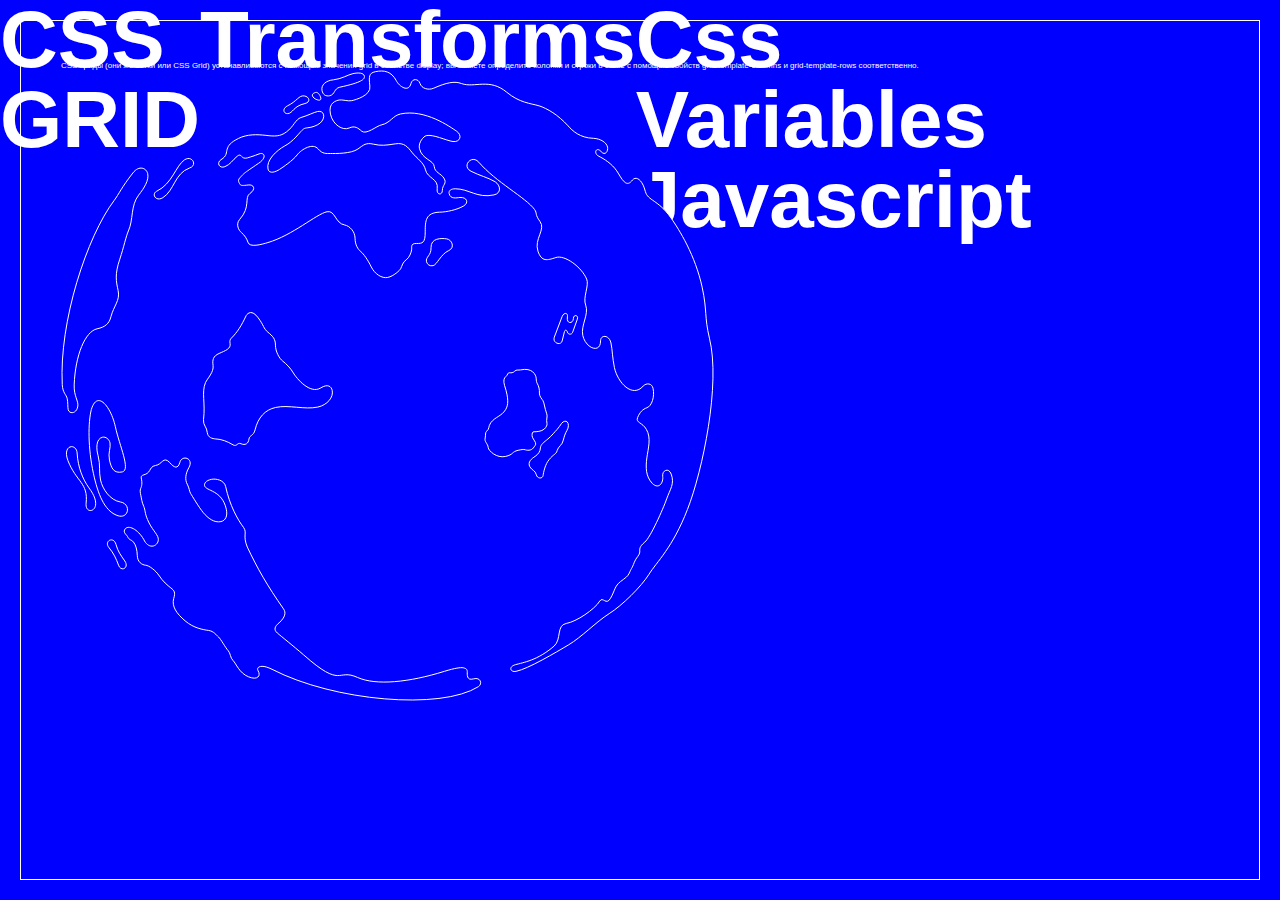
==== 3_5/index.html @ 501bebfd "Add sketch for 3.5 exersize" ====
<!DOCTYPE html>
<html lang="en">
<head>
    <meta charset="UTF-8">
    <meta name="viewport" content="width=device-width, initial-scale=1.0">
    <meta http-equiv="X-UA-Compatible" content="ie=edge">
    <title>learning grid</title>
    <link rel="stylesheet" href="style.css">
</head>
<body>
    <div class="container">
        <div class="one">Css Grid</div>
        <div class="two">Transforms</div>
        <div class="three">
            <div>Css Variables</div>
            <div>Javascript</div>
        </div>
    </div>
    <div class="border">
            <div class="description">
                    CSS Гриды (они же сетки или CSS Grid) устанавливаются с помощью значения grid в свойстве display; вы можете определить колонки и строки в сетке с помощью свойств grid-template-columns и grid-template-rows соответственно.
            </div>
            <svg width="653" height="631" viewBox="0 0 653 631" fill="none" xmlns="http://www.w3.org/2000/svg">
                        <path d="M30.3579 339.442C27.0012 352.345 26.9277 378.172 32.3852 403.287C36.9321 424.215 43.1853 439.904 55.2104 445.088C67.7891 450.637 70.79 433.916 59.4723 431.988C49.1617 430.328 41.5551 419.317 39.5345 410.015C37.6141 401.179 39.6709 395.376 37.0952 385.707C35.1267 378.829 34.8138 368.67 41.6033 367.196C44.7713 366.509 48.1935 369.175 49.0026 372.896C50.0122 377.548 46.8495 382.616 48.4663 390.059C50.1848 397.965 52.7016 403.778 61.2978 401.912C69.8926 400.047 58.5242 375.895 54.3438 356.657C50.162 337.42 36.476 319.166 30.3579 339.442ZM511.634 262.304C510.781 264.925 506.959 264.779 506.353 261.989C505.848 259.663 503.935 259.591 503.435 261.648L501.18 270.903C499.927 276.045 491.226 273.062 493.281 267.259L501.107 246.568C502.561 242.356 507.288 242.305 506.388 246.883C505.188 254.449 512.178 253.905 512.424 248.496C512.42 244.115 517.802 244.895 516.348 249.107L511.634 262.304ZM261.028 20.571C261.938 24.7573 264.706 26.5906 268.778 25.7074C274.209 24.5302 272.894 18.4838 278.778 17.2064C300.5 12.4949 304.068 9.28528 303.361 6.03026C302.653 2.7739 297.371 2.45989 291.942 3.63709C286.964 4.71809 280.33 9.07817 272.434 9.81709C264.991 10.4571 259.815 14.9896 261.028 20.571ZM251.981 26.9166C254.046 29.8777 260.638 31.8566 259.829 28.1366C259.021 24.4153 256.603 22.0181 254.794 22.4096C253.435 22.7049 249.917 23.9556 251.981 26.9166ZM226.701 43.602C231.882 43.4523 232.175 36.0831 243.942 33.5309C249.824 32.2548 248.611 26.6735 243.23 25.8931C237.849 25.1128 235.892 31.3809 226.442 35.8666C220.511 39.1003 222.981 43.9227 226.701 43.602ZM370.023 177.606C370.384 185.806 364.399 186.617 365.511 191.734C366.118 194.524 368.885 196.358 372.054 195.671C376.128 194.788 379.536 184.308 387.73 180.583C394.216 177.715 391.039 169.638 385.656 168.858C380.273 168.077 369.812 167.91 370.023 177.606ZM641.143 217.163C646.297 240.882 643.234 246.417 648.436 268.177C659.8 313.927 641.682 400.648 626.434 439.508C611.535 477.804 595.657 491.964 587.925 504.355C580.192 516.745 561.049 535.51 548.132 543.669C535.216 551.828 520.546 567.186 507.527 574.88C494.511 582.574 467.669 598.625 454.999 601.373C449.568 602.552 446.896 596.799 454.49 594.664C462.082 592.53 476.764 590.319 493.095 576.063C500.683 569.546 495.185 555.155 505.243 553.459C515.3 551.764 533.494 539.539 538.765 531.09C541.928 526.02 545.056 536.056 549.525 528.269C553.993 520.481 553.536 516.198 559.617 511.47C564.09 508.064 566.353 507.069 568.365 503.048C570.223 498.098 570.818 499.153 573.319 492.22C574.917 487.788 578.953 484.871 578.799 481.982C578.645 479.095 578.14 476.77 583.768 472.14C589.396 467.509 602.14 438.932 605.651 428.917C609.161 418.904 613.783 414.005 610.202 404.066C607.78 397.288 600.843 400.253 601.704 406.397C602.566 412.542 597.997 419.863 591.402 413.501C584.706 406.676 584.595 397.445 585.844 387.921C587.092 378.398 590.499 367.918 585.312 359.303C581.432 352.353 574.442 352.895 576.599 347.558C578.755 342.22 581.871 339.109 585.843 337.759C590.718 336.215 593.878 326.764 592.058 318.392C590.947 313.276 585.564 312.495 582.098 316.17C571.448 328.221 556.748 312.904 553.413 297.555C551.391 288.254 551.382 279.49 549.968 272.978C548.149 264.607 539.599 264.515 539.556 270.854C539.569 284.001 524.626 278.477 521.796 265.453C519.572 255.221 528.163 244.592 524.682 235.119C521.606 227.508 528.435 215.312 525.661 209.095C520.67 197.029 503.759 184.626 494.91 187.52C486.062 190.415 480.732 192.058 476.948 181.189C472.862 168.927 485.023 159.471 479.031 151.517C473.692 144.397 476.307 143.342 473.588 139.549C465.127 127.849 434.48 111.765 417.814 92.2336C410.708 83.9036 400.118 96.2382 410.024 101.249C419.93 106.26 425.514 106.825 434.171 111.766C439.707 115.436 440.625 123.243 432.932 124.912C416.188 128.545 407.934 118.729 394.204 118.786C389.93 118.739 387.517 120.723 388.123 123.514C389.436 129.559 395.672 127.721 398.941 127.498C405.931 126.955 408.149 132.805 402.67 135.941C395.936 139.838 385.528 142.096 378.436 142.173C364.807 142.696 364.161 150.628 364.223 161.816C364.284 173.004 361.57 173.592 355.383 173.474C349.198 173.355 351.012 177.344 350.613 179.867C350.215 182.389 348.51 187.629 345.192 189.808C341.875 191.989 340.874 196.102 339.92 198.257C338.967 200.412 332.636 206.169 326.753 207.445C320.87 208.721 313.673 203.952 310.245 196.902C306.819 189.854 302.688 183.931 299.82 181.632C296.95 179.332 294.129 175.074 294.073 168.268C294.016 161.463 288.529 155.835 283.598 154.957C274.293 153.566 274.178 139.955 266.033 141.722C255.171 144.077 231.807 165.218 206.869 172.576C200.634 174.416 188.288 178.008 186.851 172.048C186.182 169.272 183.425 165 180.555 162.7C177.686 160.401 174.461 154.282 178.63 149.481C190.084 136.768 182.883 127.617 189.064 123.354C195.245 119.092 192.776 114.269 187.245 114.983C181.713 115.696 179.802 115.623 179.046 114.327C178.291 113.03 176.326 110.534 178.637 108.085C183.259 103.185 180.746 104.704 197.683 93.2384C206.377 87.4566 203.254 81.8031 198.025 83.9116C192.796 86.0202 190.987 86.413 186.563 87.8601C179.423 89.8952 181.075 82.2333 176.251 86.2005C171.428 90.1691 169.521 94.4784 163.84 96.6858C158.159 98.8933 155.387 92.6759 159.96 89.7348C166.243 85.9373 165.031 82.5981 166.185 79.1306C167.388 75.5148 169.046 72.666 177.59 68.3768C186.135 64.0875 196.145 64.3521 204.896 65.3743C213.648 66.3978 219.382 66.6156 225.463 61.8868C232.449 56.9615 234.552 49.2007 239.882 47.5572C247.021 45.5221 252.5 42.3847 256.572 41.5014C263.361 40.0289 265.078 47.9353 259.099 53.1292C255.43 55.8725 251.005 57.3196 246.832 57.7378C242.658 58.156 242.406 59.1849 240.799 60.5078C239.19 61.8306 232.311 71.6024 223.766 75.8916C215.322 80.6459 205.071 90.1745 206.992 99.0109C208.205 104.591 215.141 101.626 218.459 99.4451C221.777 97.2644 231.728 90.7223 236.148 84.8937C240.568 79.0652 251.978 72.6941 257.114 78.8834C261.597 84.243 265.217 83.4573 269.491 83.5041C273.766 83.5508 289.961 83.933 296.946 79.009C302.675 74.8441 304.986 72.3948 312.481 74.1773C319.977 75.9598 325.056 75.3451 334.208 73.8459C343.36 72.348 346.734 76.9726 351.317 82.7972C355.9 88.6218 362.894 92.4607 364.51 99.9021C366.329 108.274 377.798 108.708 376.197 118.795C375.249 125.332 381.362 125.316 381.33 120.604C381.288 114.584 386.452 113.649 382.876 108.093C379.954 103.37 373.751 102.577 373.258 96.5429C372.728 90.0368 360.829 89.4997 358.403 78.3369C357.09 72.2905 362.888 66.2508 365.13 65.6763C371.973 63.9258 385.152 70.5855 391.992 71.5369C398.832 72.487 401.91 65.417 395.402 61.057C389.594 57.1659 363.997 38.65 339.559 43.9521C331.412 45.7185 329.66 52.9167 320.157 54.9785C315.632 55.9606 305.281 65.0242 300.65 61.1585C297.126 58.0264 293.704 55.3607 288.125 58.0318C281.639 60.8993 271.776 54.7607 269.452 44.063C266.926 32.4352 275.523 30.5699 278.24 29.9806C280.954 29.3927 287.092 31.4691 290.713 30.6834C294.333 29.8977 310.422 25.4335 308.853 16.0332C307.736 6.53535 307.934 3.0839 314.269 1.70893C323.32 -0.255304 330.364 1.62609 335.1 10.3382C338.425 16.9218 347.735 22.6942 349.99 13.4396C351.243 8.29782 357.428 8.41674 358.991 13.4342C360.556 18.4517 367.148 20.4307 372.375 18.3234C385.344 12.5884 393.49 10.8206 400.735 13.632C413.565 18.1537 428.379 7.77936 445.63 22.1437C458.494 32.8548 469.456 33.3011 478.058 35.8172C486.209 38.4322 497.079 44.8393 507.048 55.827C511.428 60.7216 518.678 67.9144 532.509 68.3233C539.701 68.7108 545.544 72.511 546.555 77.1624C547.363 80.8824 544.314 86.4491 540.071 81.5438C535.413 76.1562 531.94 83.2943 537.785 86.2126C542.836 88.7354 550.868 93.682 555.677 100.797C558.64 105.183 560.312 109.044 563.282 111.809C566.254 114.574 568.867 113.519 571.428 110.043C574.795 105.903 581.134 108.911 584.315 121.37C586.891 131.039 596.946 129.343 609.992 147.942C618.251 159.791 634.169 185.071 641.143 217.163ZM495.842 359.723C493.881 361.608 490.969 365.65 486.95 368.956C482.929 372.264 479.614 374.444 479.414 377.895C479.218 381.348 477.459 384.163 474.143 386.344C470.826 388.525 466.353 391.931 468.822 396.752C471.088 400.643 474.358 400.42 475.267 404.606C476.177 408.792 481.458 409.107 482.108 405.558C482.406 402.571 484.309 393.879 488.127 389.642C492.547 383.813 495.113 384.717 496.115 380.604C497.116 376.489 501.54 375.042 502.339 369.998C503.09 366.913 504.193 363.266 505.951 360.45C507.706 357.634 507.918 353.462 506.155 351.898C504.948 350.699 502.47 350.978 500.611 353.329C498.752 355.679 497.8 357.836 495.842 359.723ZM424.182 367.963C423.181 372.076 426.753 373.249 427.21 377.533C427.464 380.887 435.721 388.35 444.318 386.484C452.917 384.619 450.4 381.755 457.187 380.282C459.902 379.694 462.618 379.103 464.179 379.74C465.738 380.377 470.113 380.887 472.324 377.973C473.379 376.282 475.439 374.862 474.481 372.634C473.522 370.408 471.005 367.545 471.055 365.587C471.104 363.63 471.151 361.669 473.062 361.743C474.973 361.815 480.607 361.567 483.37 359.02C485.329 357.133 486.283 354.979 485.979 353.584C484.968 348.934 486.827 346.582 485.768 343.89C483.549 338.04 483.444 333.192 481.933 330.598C481.177 329.301 478.107 326.071 478.403 323.085C478.703 320.099 477.794 315.912 476.383 313.784C475.627 312.487 475.324 311.091 475.17 308.204C474.916 304.85 471.387 297.336 459.621 299.888C457.358 300.38 455.245 299.376 453.738 301.164C452.231 302.952 449.867 302.978 448.862 302.709C446.396 302.269 447.003 305.061 444.943 306.481C442.882 307.902 442.13 310.988 443.593 315.539C447.882 328.733 447.386 335.171 444.574 339.677C440.356 346.437 434.271 346.781 429.851 352.611C426.937 356.652 428.801 358.684 425.585 361.329C423.975 362.652 424.933 364.879 424.182 367.963ZM271.192 320.311C272.708 327.287 266.329 335.001 256.825 337.063C243.702 339.911 227.854 334.583 214.73 337.428C203.869 339.785 197.037 347.598 194.032 359.938C192.529 366.108 188.505 365.033 187.957 369.048C187.509 373.53 184.192 375.709 179.965 373.703C176.291 372.065 175.945 377.011 172.17 374.907C166.181 371.336 160.496 369.16 154.762 368.944C151.392 368.699 146.915 367.724 146.255 362.51C146.05 357.197 141.822 355.192 142.522 349.684C144.516 332.692 140.381 322.389 144.445 312.741C146.352 308.431 153.033 302.112 152.071 295.503C151.312 289.824 151.962 286.274 157.993 283.505C164.026 280.735 170.26 278.895 169.047 273.315C168.542 270.989 169.143 269.397 170.299 268.173C176.178 262.516 180.396 255.756 185.263 245.447C186.669 243.194 191.04 239.323 197.135 247.741C203.127 255.694 202.275 258.315 206.906 262.18C211.537 266.046 214.508 268.811 214.463 275.151C214.419 281.491 218.299 288.442 221.722 291.108C225.144 293.775 229.324 297.738 232.346 302.927C235.369 308.115 248.915 324.658 259.771 317.918C266.86 313.458 270.383 316.59 271.192 320.311ZM76.2743 485.323C76.3318 492.13 81.2129 494.966 84.5829 495.208C87.9529 495.453 94.697 500.319 98.2729 505.874C101.849 511.429 106.48 515.296 109.903 517.961C113.326 520.628 114.635 522.292 112.681 528.56C110.576 536.324 115.463 543.542 124.17 550.906C132.877 558.27 142.185 559.661 147.566 560.441C152.947 561.221 155.215 565.112 157.53 567.045C159.845 568.977 164.684 578.155 167.1 580.552C169.517 582.951 169.17 587.895 172.14 590.66C175.111 593.424 178.138 602.994 187.497 606.809C196.855 610.624 200.018 605.554 197.096 600.829C194.829 596.938 200.308 593.801 210.976 599.279C272.869 631.146 379.578 640.426 417.525 616.609C421.645 613.767 419.633 606.852 412.493 608.888C405.353 610.925 406.303 604.221 406.266 601.718C406.238 599.839 405.63 598.463 402.16 597.756C399.695 597.317 394.092 598.029 383.433 601.315C347.937 612.424 314.999 615.674 296.634 607.483C275.601 597.923 281.71 619.487 242.394 584.672C232.477 576.111 220.448 566.545 216.37 563.045C212.293 559.546 213.949 556.265 217.97 552.958C224.301 547.2 225.202 542.624 222.482 538.83C206.718 516.438 196.037 497.815 186.309 477.036C181.419 465.435 186.546 462.862 182.518 457.404C176.525 449.452 168.765 435.552 164.622 416.482C163.207 409.971 154.808 408.384 150.281 409.367C144.85 410.544 143.093 413.361 143.598 415.686C144.81 421.267 161.054 419.691 165.299 439.224C166.815 446.201 164.456 450.609 159.929 451.59C153.141 453.064 146.849 448.097 142.368 442.738C137.887 437.378 131.085 425.705 129.674 423.576C128.263 421.446 128.563 418.46 126.195 414.104C123.826 409.747 124.424 403.774 127.838 397.675C133.36 388.199 120.631 384.142 118.73 392.834C116.775 399.101 113.203 397.928 108.721 392.571C102.227 385.601 101.238 394.706 94.4095 395.496C90.8148 395.998 89.666 398.728 88.7299 400.452C87.3645 403.037 85.1352 404.187 82.8351 404.832C81.1688 405.301 79.8435 406.06 80.2474 407.921C81.4603 413.503 80.6807 416.186 79.7272 418.34C78.775 420.495 79.2792 422.821 79.8863 425.61C80.4921 428.401 80.8478 432.219 82.6639 436.21C84.4773 440.199 83.6254 442.819 86.4993 449.5C90.5326 459.339 96.1693 463.473 97.1803 468.125C97.9881 471.846 95.4271 475.324 92.2591 476.011C89.091 476.698 85.8708 474.962 83.604 471.071C78.5637 460.962 68.5995 454.357 64.3281 458.693C61.3138 462.269 65.6413 464.739 66.4999 466.502C68.3133 470.491 69.9221 469.168 72.4389 472.032C74.9557 474.895 76.1686 480.477 76.2743 485.323ZM57.576 495.224C60.0982 502.469 68.542 497.715 63.7584 490.962C59.6288 485.04 57.009 481.711 54.9402 474.369C52.5678 465.63 42.4137 471.242 48.1039 477.799C52.5839 483.157 55.2558 488.908 57.576 495.224ZM16.1196 382.951C16.8885 397.396 21.8807 409.462 27.9748 417.88C45.2996 440.907 23.4279 447.114 25.1237 433.108C27.3155 412.665 15.3961 412.329 6.82396 390.325C1.02273 374.539 15.3546 372.891 16.1196 382.951ZM95.7173 121.207C90.1368 123.878 94.7719 132.125 101.86 127.666C113.169 120.83 113.604 103.203 128.586 98.0047C136.981 95.2093 130.935 84.8323 123.497 89.8551C114.802 95.6369 111.201 113.951 95.7173 121.207ZM1.26344 314.585C1.72481 323.252 5.29676 324.425 6.20612 328.612C7.11549 332.797 6.5672 336.812 7.173 339.602C8.18266 344.253 15.7264 344.078 16.8257 336.048C17.6254 331.005 12.7924 326.209 13.1828 314.922C14.258 284.981 24.2932 261.376 36.0588 258.824C44.2043 257.056 48.2243 253.749 49.9775 246.551C52.8326 235.704 59.2651 230.413 57.1428 220.645C55.1208 211.344 53.6056 204.367 58.8197 189.113C62.8303 177.042 65.1332 165.828 67.3905 160.955C72.5097 149.617 69.4781 135.665 77.6142 125.133C83.1895 118.079 88.1107 110.194 86.6959 103.682C85.4829 98.1009 78.1371 94.8245 71.8585 103.005C60.3563 117.675 57.9492 124.042 53.1776 130.433C25.9568 166.534 -2.01964 251.499 1.26344 314.585Z" fill="#0038FF" stroke="white" stroke-miterlimit="10"/>
            </svg>
    </div>

</body>
</html>
---- 3_5/style.css ----
/* CSS ПЕРЕМЕННЫЕ 
https://developer.mozilla.org/ru/docs/Web/CSS/Using_CSS_custom_properties

CALC
https://developer.mozilla.org/en-US/docs/Web/CSS/calc

*/
@font-face {
    font-family: 'Inter';
    src: url(Inter.var.woff2);
}

* {
    box-sizing: border-box;
}

html {
    --bg-color: blue;
    --text-color: white;
    background: var(--bg-color);
    color: var(--text-color);
    height: 100%;
    font-family: Inter, 'Arial';
}

body {
    margin: 0;
    height: 100%;
}

.container {
    display: grid;
    grid-template-columns: repeat(8, 1fr);
    grid-auto-rows: 40px;
    height: 100%;
}

.border {
    position: absolute;
    padding: 40px;
    top: 20px;
    left: 20px;
    width: calc(100% - 40px);
    height: calc(100% - 40px);
    border: 1px solid var(--text-color);
}

.one, .two, .three {
    font-size: 80px;
    font-weight: bold;
    line-height: 100%;
}

.one {
    text-transform: uppercase;
}

.description {
    font-size: 8px;
}


svg path{
    fill: var(--bg-color);
    stroke: var(--text-color);
}
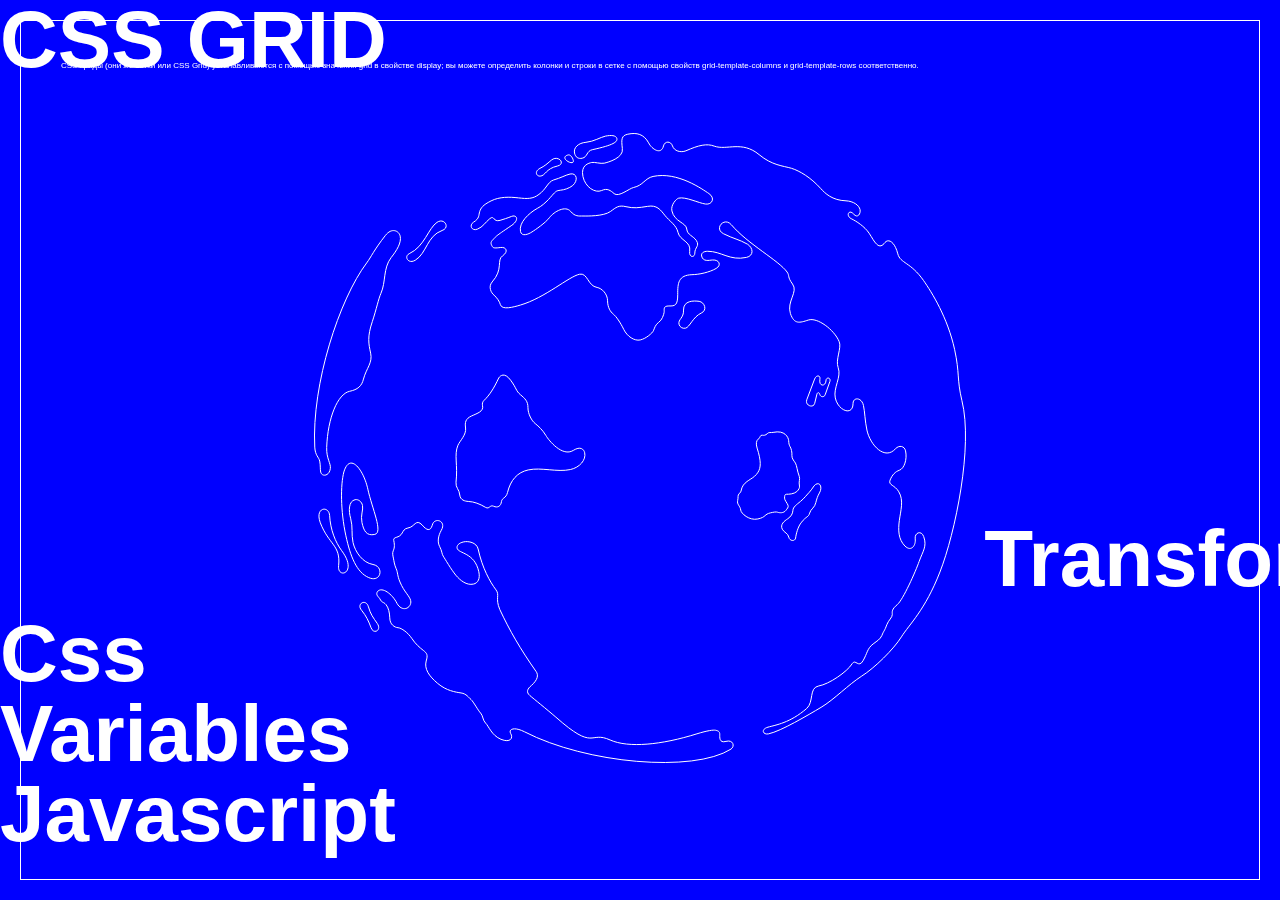
==== commit b7aaa868: "Grid animals" ====
--- a/3_5/index.html
+++ b/3_5/index.html
@@ -6,23 +6,41 @@
     <meta http-equiv="X-UA-Compatible" content="ie=edge">
     <title>learning grid</title>
     <link rel="stylesheet" href="style.css">
+    <script>
+        
+    </script>
 </head>
 <body>
     <div class="container">
         <div class="one">Css Grid</div>
+        <div class="color-select">
+            <div class="white"></div>
+            <div class="black"></div>
+        </div>
         <div class="two">Transforms</div>
         <div class="three">
             <div>Css Variables</div>
             <div>Javascript</div>
         </div>
+        <iframe
+  src="https://carbon.now.sh/embed/?bg=rgba(171%2C%20184%2C%20195%2C%201)&t=shades-of-purple&wt=none&l=auto&ds=true&dsyoff=20px&dsblur=68px&wc=true&wa=true&pv=56px&ph=56px&ln=false&fl=1&fm=Hack&fs=14px&lh=133%25&si=false&es=2x&wm=false"
+  style="transform:scale(0.7); width:1024px; height:473px; border:0; overflow:hidden;"
+  sandbox="allow-scripts allow-same-origin">
+</iframe>
+
+</iframe>
+
     </div>
     <div class="border">
             <div class="description">
                     CSS Гриды (они же сетки или CSS Grid) устанавливаются с помощью значения grid в свойстве display; вы можете определить колонки и строки в сетке с помощью свойств grid-template-columns и grid-template-rows соответственно.
             </div>
-            <svg width="653" height="631" viewBox="0 0 653 631" fill="none" xmlns="http://www.w3.org/2000/svg">
-                        <path d="M30.3579 339.442C27.0012 352.345 26.9277 378.172 32.3852 403.287C36.9321 424.215 43.1853 439.904 55.2104 445.088C67.7891 450.637 70.79 433.916 59.4723 431.988C49.1617 430.328 41.5551 419.317 39.5345 410.015C37.6141 401.179 39.6709 395.376 37.0952 385.707C35.1267 378.829 34.8138 368.67 41.6033 367.196C44.7713 366.509 48.1935 369.175 49.0026 372.896C50.0122 377.548 46.8495 382.616 48.4663 390.059C50.1848 397.965 52.7016 403.778 61.2978 401.912C69.8926 400.047 58.5242 375.895 54.3438 356.657C50.162 337.42 36.476 319.166 30.3579 339.442ZM511.634 262.304C510.781 264.925 506.959 264.779 506.353 261.989C505.848 259.663 503.935 259.591 503.435 261.648L501.18 270.903C499.927 276.045 491.226 273.062 493.281 267.259L501.107 246.568C502.561 242.356 507.288 242.305 506.388 246.883C505.188 254.449 512.178 253.905 512.424 248.496C512.42 244.115 517.802 244.895 516.348 249.107L511.634 262.304ZM261.028 20.571C261.938 24.7573 264.706 26.5906 268.778 25.7074C274.209 24.5302 272.894 18.4838 278.778 17.2064C300.5 12.4949 304.068 9.28528 303.361 6.03026C302.653 2.7739 297.371 2.45989 291.942 3.63709C286.964 4.71809 280.33 9.07817 272.434 9.81709C264.991 10.4571 259.815 14.9896 261.028 20.571ZM251.981 26.9166C254.046 29.8777 260.638 31.8566 259.829 28.1366C259.021 24.4153 256.603 22.0181 254.794 22.4096C253.435 22.7049 249.917 23.9556 251.981 26.9166ZM226.701 43.602C231.882 43.4523 232.175 36.0831 243.942 33.5309C249.824 32.2548 248.611 26.6735 243.23 25.8931C237.849 25.1128 235.892 31.3809 226.442 35.8666C220.511 39.1003 222.981 43.9227 226.701 43.602ZM370.023 177.606C370.384 185.806 364.399 186.617 365.511 191.734C366.118 194.524 368.885 196.358 372.054 195.671C376.128 194.788 379.536 184.308 387.73 180.583C394.216 177.715 391.039 169.638 385.656 168.858C380.273 168.077 369.812 167.91 370.023 177.606ZM641.143 217.163C646.297 240.882 643.234 246.417 648.436 268.177C659.8 313.927 641.682 400.648 626.434 439.508C611.535 477.804 595.657 491.964 587.925 504.355C580.192 516.745 561.049 535.51 548.132 543.669C535.216 551.828 520.546 567.186 507.527 574.88C494.511 582.574 467.669 598.625 454.999 601.373C449.568 602.552 446.896 596.799 454.49 594.664C462.082 592.53 476.764 590.319 493.095 576.063C500.683 569.546 495.185 555.155 505.243 553.459C515.3 551.764 533.494 539.539 538.765 531.09C541.928 526.02 545.056 536.056 549.525 528.269C553.993 520.481 553.536 516.198 559.617 511.47C564.09 508.064 566.353 507.069 568.365 503.048C570.223 498.098 570.818 499.153 573.319 492.22C574.917 487.788 578.953 484.871 578.799 481.982C578.645 479.095 578.14 476.77 583.768 472.14C589.396 467.509 602.14 438.932 605.651 428.917C609.161 418.904 613.783 414.005 610.202 404.066C607.78 397.288 600.843 400.253 601.704 406.397C602.566 412.542 597.997 419.863 591.402 413.501C584.706 406.676 584.595 397.445 585.844 387.921C587.092 378.398 590.499 367.918 585.312 359.303C581.432 352.353 574.442 352.895 576.599 347.558C578.755 342.22 581.871 339.109 585.843 337.759C590.718 336.215 593.878 326.764 592.058 318.392C590.947 313.276 585.564 312.495 582.098 316.17C571.448 328.221 556.748 312.904 553.413 297.555C551.391 288.254 551.382 279.49 549.968 272.978C548.149 264.607 539.599 264.515 539.556 270.854C539.569 284.001 524.626 278.477 521.796 265.453C519.572 255.221 528.163 244.592 524.682 235.119C521.606 227.508 528.435 215.312 525.661 209.095C520.67 197.029 503.759 184.626 494.91 187.52C486.062 190.415 480.732 192.058 476.948 181.189C472.862 168.927 485.023 159.471 479.031 151.517C473.692 144.397 476.307 143.342 473.588 139.549C465.127 127.849 434.48 111.765 417.814 92.2336C410.708 83.9036 400.118 96.2382 410.024 101.249C419.93 106.26 425.514 106.825 434.171 111.766C439.707 115.436 440.625 123.243 432.932 124.912C416.188 128.545 407.934 118.729 394.204 118.786C389.93 118.739 387.517 120.723 388.123 123.514C389.436 129.559 395.672 127.721 398.941 127.498C405.931 126.955 408.149 132.805 402.67 135.941C395.936 139.838 385.528 142.096 378.436 142.173C364.807 142.696 364.161 150.628 364.223 161.816C364.284 173.004 361.57 173.592 355.383 173.474C349.198 173.355 351.012 177.344 350.613 179.867C350.215 182.389 348.51 187.629 345.192 189.808C341.875 191.989 340.874 196.102 339.92 198.257C338.967 200.412 332.636 206.169 326.753 207.445C320.87 208.721 313.673 203.952 310.245 196.902C306.819 189.854 302.688 183.931 299.82 181.632C296.95 179.332 294.129 175.074 294.073 168.268C294.016 161.463 288.529 155.835 283.598 154.957C274.293 153.566 274.178 139.955 266.033 141.722C255.171 144.077 231.807 165.218 206.869 172.576C200.634 174.416 188.288 178.008 186.851 172.048C186.182 169.272 183.425 165 180.555 162.7C177.686 160.401 174.461 154.282 178.63 149.481C190.084 136.768 182.883 127.617 189.064 123.354C195.245 119.092 192.776 114.269 187.245 114.983C181.713 115.696 179.802 115.623 179.046 114.327C178.291 113.03 176.326 110.534 178.637 108.085C183.259 103.185 180.746 104.704 197.683 93.2384C206.377 87.4566 203.254 81.8031 198.025 83.9116C192.796 86.0202 190.987 86.413 186.563 87.8601C179.423 89.8952 181.075 82.2333 176.251 86.2005C171.428 90.1691 169.521 94.4784 163.84 96.6858C158.159 98.8933 155.387 92.6759 159.96 89.7348C166.243 85.9373 165.031 82.5981 166.185 79.1306C167.388 75.5148 169.046 72.666 177.59 68.3768C186.135 64.0875 196.145 64.3521 204.896 65.3743C213.648 66.3978 219.382 66.6156 225.463 61.8868C232.449 56.9615 234.552 49.2007 239.882 47.5572C247.021 45.5221 252.5 42.3847 256.572 41.5014C263.361 40.0289 265.078 47.9353 259.099 53.1292C255.43 55.8725 251.005 57.3196 246.832 57.7378C242.658 58.156 242.406 59.1849 240.799 60.5078C239.19 61.8306 232.311 71.6024 223.766 75.8916C215.322 80.6459 205.071 90.1745 206.992 99.0109C208.205 104.591 215.141 101.626 218.459 99.4451C221.777 97.2644 231.728 90.7223 236.148 84.8937C240.568 79.0652 251.978 72.6941 257.114 78.8834C261.597 84.243 265.217 83.4573 269.491 83.5041C273.766 83.5508 289.961 83.933 296.946 79.009C302.675 74.8441 304.986 72.3948 312.481 74.1773C319.977 75.9598 325.056 75.3451 334.208 73.8459C343.36 72.348 346.734 76.9726 351.317 82.7972C355.9 88.6218 362.894 92.4607 364.51 99.9021C366.329 108.274 377.798 108.708 376.197 118.795C375.249 125.332 381.362 125.316 381.33 120.604C381.288 114.584 386.452 113.649 382.876 108.093C379.954 103.37 373.751 102.577 373.258 96.5429C372.728 90.0368 360.829 89.4997 358.403 78.3369C357.09 72.2905 362.888 66.2508 365.13 65.6763C371.973 63.9258 385.152 70.5855 391.992 71.5369C398.832 72.487 401.91 65.417 395.402 61.057C389.594 57.1659 363.997 38.65 339.559 43.9521C331.412 45.7185 329.66 52.9167 320.157 54.9785C315.632 55.9606 305.281 65.0242 300.65 61.1585C297.126 58.0264 293.704 55.3607 288.125 58.0318C281.639 60.8993 271.776 54.7607 269.452 44.063C266.926 32.4352 275.523 30.5699 278.24 29.9806C280.954 29.3927 287.092 31.4691 290.713 30.6834C294.333 29.8977 310.422 25.4335 308.853 16.0332C307.736 6.53535 307.934 3.0839 314.269 1.70893C323.32 -0.255304 330.364 1.62609 335.1 10.3382C338.425 16.9218 347.735 22.6942 349.99 13.4396C351.243 8.29782 357.428 8.41674 358.991 13.4342C360.556 18.4517 367.148 20.4307 372.375 18.3234C385.344 12.5884 393.49 10.8206 400.735 13.632C413.565 18.1537 428.379 7.77936 445.63 22.1437C458.494 32.8548 469.456 33.3011 478.058 35.8172C486.209 38.4322 497.079 44.8393 507.048 55.827C511.428 60.7216 518.678 67.9144 532.509 68.3233C539.701 68.7108 545.544 72.511 546.555 77.1624C547.363 80.8824 544.314 86.4491 540.071 81.5438C535.413 76.1562 531.94 83.2943 537.785 86.2126C542.836 88.7354 550.868 93.682 555.677 100.797C558.64 105.183 560.312 109.044 563.282 111.809C566.254 114.574 568.867 113.519 571.428 110.043C574.795 105.903 581.134 108.911 584.315 121.37C586.891 131.039 596.946 129.343 609.992 147.942C618.251 159.791 634.169 185.071 641.143 217.163ZM495.842 359.723C493.881 361.608 490.969 365.65 486.95 368.956C482.929 372.264 479.614 374.444 479.414 377.895C479.218 381.348 477.459 384.163 474.143 386.344C470.826 388.525 466.353 391.931 468.822 396.752C471.088 400.643 474.358 400.42 475.267 404.606C476.177 408.792 481.458 409.107 482.108 405.558C482.406 402.571 484.309 393.879 488.127 389.642C492.547 383.813 495.113 384.717 496.115 380.604C497.116 376.489 501.54 375.042 502.339 369.998C503.09 366.913 504.193 363.266 505.951 360.45C507.706 357.634 507.918 353.462 506.155 351.898C504.948 350.699 502.47 350.978 500.611 353.329C498.752 355.679 497.8 357.836 495.842 359.723ZM424.182 367.963C423.181 372.076 426.753 373.249 427.21 377.533C427.464 380.887 435.721 388.35 444.318 386.484C452.917 384.619 450.4 381.755 457.187 380.282C459.902 379.694 462.618 379.103 464.179 379.74C465.738 380.377 470.113 380.887 472.324 377.973C473.379 376.282 475.439 374.862 474.481 372.634C473.522 370.408 471.005 367.545 471.055 365.587C471.104 363.63 471.151 361.669 473.062 361.743C474.973 361.815 480.607 361.567 483.37 359.02C485.329 357.133 486.283 354.979 485.979 353.584C484.968 348.934 486.827 346.582 485.768 343.89C483.549 338.04 483.444 333.192 481.933 330.598C481.177 329.301 478.107 326.071 478.403 323.085C478.703 320.099 477.794 315.912 476.383 313.784C475.627 312.487 475.324 311.091 475.17 308.204C474.916 304.85 471.387 297.336 459.621 299.888C457.358 300.38 455.245 299.376 453.738 301.164C452.231 302.952 449.867 302.978 448.862 302.709C446.396 302.269 447.003 305.061 444.943 306.481C442.882 307.902 442.13 310.988 443.593 315.539C447.882 328.733 447.386 335.171 444.574 339.677C440.356 346.437 434.271 346.781 429.851 352.611C426.937 356.652 428.801 358.684 425.585 361.329C423.975 362.652 424.933 364.879 424.182 367.963ZM271.192 320.311C272.708 327.287 266.329 335.001 256.825 337.063C243.702 339.911 227.854 334.583 214.73 337.428C203.869 339.785 197.037 347.598 194.032 359.938C192.529 366.108 188.505 365.033 187.957 369.048C187.509 373.53 184.192 375.709 179.965 373.703C176.291 372.065 175.945 377.011 172.17 374.907C166.181 371.336 160.496 369.16 154.762 368.944C151.392 368.699 146.915 367.724 146.255 362.51C146.05 357.197 141.822 355.192 142.522 349.684C144.516 332.692 140.381 322.389 144.445 312.741C146.352 308.431 153.033 302.112 152.071 295.503C151.312 289.824 151.962 286.274 157.993 283.505C164.026 280.735 170.26 278.895 169.047 273.315C168.542 270.989 169.143 269.397 170.299 268.173C176.178 262.516 180.396 255.756 185.263 245.447C186.669 243.194 191.04 239.323 197.135 247.741C203.127 255.694 202.275 258.315 206.906 262.18C211.537 266.046 214.508 268.811 214.463 275.151C214.419 281.491 218.299 288.442 221.722 291.108C225.144 293.775 229.324 297.738 232.346 302.927C235.369 308.115 248.915 324.658 259.771 317.918C266.86 313.458 270.383 316.59 271.192 320.311ZM76.2743 485.323C76.3318 492.13 81.2129 494.966 84.5829 495.208C87.9529 495.453 94.697 500.319 98.2729 505.874C101.849 511.429 106.48 515.296 109.903 517.961C113.326 520.628 114.635 522.292 112.681 528.56C110.576 536.324 115.463 543.542 124.17 550.906C132.877 558.27 142.185 559.661 147.566 560.441C152.947 561.221 155.215 565.112 157.53 567.045C159.845 568.977 164.684 578.155 167.1 580.552C169.517 582.951 169.17 587.895 172.14 590.66C175.111 593.424 178.138 602.994 187.497 606.809C196.855 610.624 200.018 605.554 197.096 600.829C194.829 596.938 200.308 593.801 210.976 599.279C272.869 631.146 379.578 640.426 417.525 616.609C421.645 613.767 419.633 606.852 412.493 608.888C405.353 610.925 406.303 604.221 406.266 601.718C406.238 599.839 405.63 598.463 402.16 597.756C399.695 597.317 394.092 598.029 383.433 601.315C347.937 612.424 314.999 615.674 296.634 607.483C275.601 597.923 281.71 619.487 242.394 584.672C232.477 576.111 220.448 566.545 216.37 563.045C212.293 559.546 213.949 556.265 217.97 552.958C224.301 547.2 225.202 542.624 222.482 538.83C206.718 516.438 196.037 497.815 186.309 477.036C181.419 465.435 186.546 462.862 182.518 457.404C176.525 449.452 168.765 435.552 164.622 416.482C163.207 409.971 154.808 408.384 150.281 409.367C144.85 410.544 143.093 413.361 143.598 415.686C144.81 421.267 161.054 419.691 165.299 439.224C166.815 446.201 164.456 450.609 159.929 451.59C153.141 453.064 146.849 448.097 142.368 442.738C137.887 437.378 131.085 425.705 129.674 423.576C128.263 421.446 128.563 418.46 126.195 414.104C123.826 409.747 124.424 403.774 127.838 397.675C133.36 388.199 120.631 384.142 118.73 392.834C116.775 399.101 113.203 397.928 108.721 392.571C102.227 385.601 101.238 394.706 94.4095 395.496C90.8148 395.998 89.666 398.728 88.7299 400.452C87.3645 403.037 85.1352 404.187 82.8351 404.832C81.1688 405.301 79.8435 406.06 80.2474 407.921C81.4603 413.503 80.6807 416.186 79.7272 418.34C78.775 420.495 79.2792 422.821 79.8863 425.61C80.4921 428.401 80.8478 432.219 82.6639 436.21C84.4773 440.199 83.6254 442.819 86.4993 449.5C90.5326 459.339 96.1693 463.473 97.1803 468.125C97.9881 471.846 95.4271 475.324 92.2591 476.011C89.091 476.698 85.8708 474.962 83.604 471.071C78.5637 460.962 68.5995 454.357 64.3281 458.693C61.3138 462.269 65.6413 464.739 66.4999 466.502C68.3133 470.491 69.9221 469.168 72.4389 472.032C74.9557 474.895 76.1686 480.477 76.2743 485.323ZM57.576 495.224C60.0982 502.469 68.542 497.715 63.7584 490.962C59.6288 485.04 57.009 481.711 54.9402 474.369C52.5678 465.63 42.4137 471.242 48.1039 477.799C52.5839 483.157 55.2558 488.908 57.576 495.224ZM16.1196 382.951C16.8885 397.396 21.8807 409.462 27.9748 417.88C45.2996 440.907 23.4279 447.114 25.1237 433.108C27.3155 412.665 15.3961 412.329 6.82396 390.325C1.02273 374.539 15.3546 372.891 16.1196 382.951ZM95.7173 121.207C90.1368 123.878 94.7719 132.125 101.86 127.666C113.169 120.83 113.604 103.203 128.586 98.0047C136.981 95.2093 130.935 84.8323 123.497 89.8551C114.802 95.6369 111.201 113.951 95.7173 121.207ZM1.26344 314.585C1.72481 323.252 5.29676 324.425 6.20612 328.612C7.11549 332.797 6.5672 336.812 7.173 339.602C8.18266 344.253 15.7264 344.078 16.8257 336.048C17.6254 331.005 12.7924 326.209 13.1828 314.922C14.258 284.981 24.2932 261.376 36.0588 258.824C44.2043 257.056 48.2243 253.749 49.9775 246.551C52.8326 235.704 59.2651 230.413 57.1428 220.645C55.1208 211.344 53.6056 204.367 58.8197 189.113C62.8303 177.042 65.1332 165.828 67.3905 160.955C72.5097 149.617 69.4781 135.665 77.6142 125.133C83.1895 118.079 88.1107 110.194 86.6959 103.682C85.4829 98.1009 78.1371 94.8245 71.8585 103.005C60.3563 117.675 57.9492 124.042 53.1776 130.433C25.9568 166.534 -2.01964 251.499 1.26344 314.585Z" fill="#0038FF" stroke="white" stroke-miterlimit="10"/>
-            </svg>
+            <div class="img-wrapper">
+                <svg class="earth" width="653" height="631" viewBox="0 0 653 631" fill="none" xmlns="http://www.w3.org/2000/svg">
+                    <path d="M30.3579 339.442C27.0012 352.345 26.9277 378.172 32.3852 403.287C36.9321 424.215 43.1853 439.904 55.2104 445.088C67.7891 450.637 70.79 433.916 59.4723 431.988C49.1617 430.328 41.5551 419.317 39.5345 410.015C37.6141 401.179 39.6709 395.376 37.0952 385.707C35.1267 378.829 34.8138 368.67 41.6033 367.196C44.7713 366.509 48.1935 369.175 49.0026 372.896C50.0122 377.548 46.8495 382.616 48.4663 390.059C50.1848 397.965 52.7016 403.778 61.2978 401.912C69.8926 400.047 58.5242 375.895 54.3438 356.657C50.162 337.42 36.476 319.166 30.3579 339.442ZM511.634 262.304C510.781 264.925 506.959 264.779 506.353 261.989C505.848 259.663 503.935 259.591 503.435 261.648L501.18 270.903C499.927 276.045 491.226 273.062 493.281 267.259L501.107 246.568C502.561 242.356 507.288 242.305 506.388 246.883C505.188 254.449 512.178 253.905 512.424 248.496C512.42 244.115 517.802 244.895 516.348 249.107L511.634 262.304ZM261.028 20.571C261.938 24.7573 264.706 26.5906 268.778 25.7074C274.209 24.5302 272.894 18.4838 278.778 17.2064C300.5 12.4949 304.068 9.28528 303.361 6.03026C302.653 2.7739 297.371 2.45989 291.942 3.63709C286.964 4.71809 280.33 9.07817 272.434 9.81709C264.991 10.4571 259.815 14.9896 261.028 20.571ZM251.981 26.9166C254.046 29.8777 260.638 31.8566 259.829 28.1366C259.021 24.4153 256.603 22.0181 254.794 22.4096C253.435 22.7049 249.917 23.9556 251.981 26.9166ZM226.701 43.602C231.882 43.4523 232.175 36.0831 243.942 33.5309C249.824 32.2548 248.611 26.6735 243.23 25.8931C237.849 25.1128 235.892 31.3809 226.442 35.8666C220.511 39.1003 222.981 43.9227 226.701 43.602ZM370.023 177.606C370.384 185.806 364.399 186.617 365.511 191.734C366.118 194.524 368.885 196.358 372.054 195.671C376.128 194.788 379.536 184.308 387.73 180.583C394.216 177.715 391.039 169.638 385.656 168.858C380.273 168.077 369.812 167.91 370.023 177.606ZM641.143 217.163C646.297 240.882 643.234 246.417 648.436 268.177C659.8 313.927 641.682 400.648 626.434 439.508C611.535 477.804 595.657 491.964 587.925 504.355C580.192 516.745 561.049 535.51 548.132 543.669C535.216 551.828 520.546 567.186 507.527 574.88C494.511 582.574 467.669 598.625 454.999 601.373C449.568 602.552 446.896 596.799 454.49 594.664C462.082 592.53 476.764 590.319 493.095 576.063C500.683 569.546 495.185 555.155 505.243 553.459C515.3 551.764 533.494 539.539 538.765 531.09C541.928 526.02 545.056 536.056 549.525 528.269C553.993 520.481 553.536 516.198 559.617 511.47C564.09 508.064 566.353 507.069 568.365 503.048C570.223 498.098 570.818 499.153 573.319 492.22C574.917 487.788 578.953 484.871 578.799 481.982C578.645 479.095 578.14 476.77 583.768 472.14C589.396 467.509 602.14 438.932 605.651 428.917C609.161 418.904 613.783 414.005 610.202 404.066C607.78 397.288 600.843 400.253 601.704 406.397C602.566 412.542 597.997 419.863 591.402 413.501C584.706 406.676 584.595 397.445 585.844 387.921C587.092 378.398 590.499 367.918 585.312 359.303C581.432 352.353 574.442 352.895 576.599 347.558C578.755 342.22 581.871 339.109 585.843 337.759C590.718 336.215 593.878 326.764 592.058 318.392C590.947 313.276 585.564 312.495 582.098 316.17C571.448 328.221 556.748 312.904 553.413 297.555C551.391 288.254 551.382 279.49 549.968 272.978C548.149 264.607 539.599 264.515 539.556 270.854C539.569 284.001 524.626 278.477 521.796 265.453C519.572 255.221 528.163 244.592 524.682 235.119C521.606 227.508 528.435 215.312 525.661 209.095C520.67 197.029 503.759 184.626 494.91 187.52C486.062 190.415 480.732 192.058 476.948 181.189C472.862 168.927 485.023 159.471 479.031 151.517C473.692 144.397 476.307 143.342 473.588 139.549C465.127 127.849 434.48 111.765 417.814 92.2336C410.708 83.9036 400.118 96.2382 410.024 101.249C419.93 106.26 425.514 106.825 434.171 111.766C439.707 115.436 440.625 123.243 432.932 124.912C416.188 128.545 407.934 118.729 394.204 118.786C389.93 118.739 387.517 120.723 388.123 123.514C389.436 129.559 395.672 127.721 398.941 127.498C405.931 126.955 408.149 132.805 402.67 135.941C395.936 139.838 385.528 142.096 378.436 142.173C364.807 142.696 364.161 150.628 364.223 161.816C364.284 173.004 361.57 173.592 355.383 173.474C349.198 173.355 351.012 177.344 350.613 179.867C350.215 182.389 348.51 187.629 345.192 189.808C341.875 191.989 340.874 196.102 339.92 198.257C338.967 200.412 332.636 206.169 326.753 207.445C320.87 208.721 313.673 203.952 310.245 196.902C306.819 189.854 302.688 183.931 299.82 181.632C296.95 179.332 294.129 175.074 294.073 168.268C294.016 161.463 288.529 155.835 283.598 154.957C274.293 153.566 274.178 139.955 266.033 141.722C255.171 144.077 231.807 165.218 206.869 172.576C200.634 174.416 188.288 178.008 186.851 172.048C186.182 169.272 183.425 165 180.555 162.7C177.686 160.401 174.461 154.282 178.63 149.481C190.084 136.768 182.883 127.617 189.064 123.354C195.245 119.092 192.776 114.269 187.245 114.983C181.713 115.696 179.802 115.623 179.046 114.327C178.291 113.03 176.326 110.534 178.637 108.085C183.259 103.185 180.746 104.704 197.683 93.2384C206.377 87.4566 203.254 81.8031 198.025 83.9116C192.796 86.0202 190.987 86.413 186.563 87.8601C179.423 89.8952 181.075 82.2333 176.251 86.2005C171.428 90.1691 169.521 94.4784 163.84 96.6858C158.159 98.8933 155.387 92.6759 159.96 89.7348C166.243 85.9373 165.031 82.5981 166.185 79.1306C167.388 75.5148 169.046 72.666 177.59 68.3768C186.135 64.0875 196.145 64.3521 204.896 65.3743C213.648 66.3978 219.382 66.6156 225.463 61.8868C232.449 56.9615 234.552 49.2007 239.882 47.5572C247.021 45.5221 252.5 42.3847 256.572 41.5014C263.361 40.0289 265.078 47.9353 259.099 53.1292C255.43 55.8725 251.005 57.3196 246.832 57.7378C242.658 58.156 242.406 59.1849 240.799 60.5078C239.19 61.8306 232.311 71.6024 223.766 75.8916C215.322 80.6459 205.071 90.1745 206.992 99.0109C208.205 104.591 215.141 101.626 218.459 99.4451C221.777 97.2644 231.728 90.7223 236.148 84.8937C240.568 79.0652 251.978 72.6941 257.114 78.8834C261.597 84.243 265.217 83.4573 269.491 83.5041C273.766 83.5508 289.961 83.933 296.946 79.009C302.675 74.8441 304.986 72.3948 312.481 74.1773C319.977 75.9598 325.056 75.3451 334.208 73.8459C343.36 72.348 346.734 76.9726 351.317 82.7972C355.9 88.6218 362.894 92.4607 364.51 99.9021C366.329 108.274 377.798 108.708 376.197 118.795C375.249 125.332 381.362 125.316 381.33 120.604C381.288 114.584 386.452 113.649 382.876 108.093C379.954 103.37 373.751 102.577 373.258 96.5429C372.728 90.0368 360.829 89.4997 358.403 78.3369C357.09 72.2905 362.888 66.2508 365.13 65.6763C371.973 63.9258 385.152 70.5855 391.992 71.5369C398.832 72.487 401.91 65.417 395.402 61.057C389.594 57.1659 363.997 38.65 339.559 43.9521C331.412 45.7185 329.66 52.9167 320.157 54.9785C315.632 55.9606 305.281 65.0242 300.65 61.1585C297.126 58.0264 293.704 55.3607 288.125 58.0318C281.639 60.8993 271.776 54.7607 269.452 44.063C266.926 32.4352 275.523 30.5699 278.24 29.9806C280.954 29.3927 287.092 31.4691 290.713 30.6834C294.333 29.8977 310.422 25.4335 308.853 16.0332C307.736 6.53535 307.934 3.0839 314.269 1.70893C323.32 -0.255304 330.364 1.62609 335.1 10.3382C338.425 16.9218 347.735 22.6942 349.99 13.4396C351.243 8.29782 357.428 8.41674 358.991 13.4342C360.556 18.4517 367.148 20.4307 372.375 18.3234C385.344 12.5884 393.49 10.8206 400.735 13.632C413.565 18.1537 428.379 7.77936 445.63 22.1437C458.494 32.8548 469.456 33.3011 478.058 35.8172C486.209 38.4322 497.079 44.8393 507.048 55.827C511.428 60.7216 518.678 67.9144 532.509 68.3233C539.701 68.7108 545.544 72.511 546.555 77.1624C547.363 80.8824 544.314 86.4491 540.071 81.5438C535.413 76.1562 531.94 83.2943 537.785 86.2126C542.836 88.7354 550.868 93.682 555.677 100.797C558.64 105.183 560.312 109.044 563.282 111.809C566.254 114.574 568.867 113.519 571.428 110.043C574.795 105.903 581.134 108.911 584.315 121.37C586.891 131.039 596.946 129.343 609.992 147.942C618.251 159.791 634.169 185.071 641.143 217.163ZM495.842 359.723C493.881 361.608 490.969 365.65 486.95 368.956C482.929 372.264 479.614 374.444 479.414 377.895C479.218 381.348 477.459 384.163 474.143 386.344C470.826 388.525 466.353 391.931 468.822 396.752C471.088 400.643 474.358 400.42 475.267 404.606C476.177 408.792 481.458 409.107 482.108 405.558C482.406 402.571 484.309 393.879 488.127 389.642C492.547 383.813 495.113 384.717 496.115 380.604C497.116 376.489 501.54 375.042 502.339 369.998C503.09 366.913 504.193 363.266 505.951 360.45C507.706 357.634 507.918 353.462 506.155 351.898C504.948 350.699 502.47 350.978 500.611 353.329C498.752 355.679 497.8 357.836 495.842 359.723ZM424.182 367.963C423.181 372.076 426.753 373.249 427.21 377.533C427.464 380.887 435.721 388.35 444.318 386.484C452.917 384.619 450.4 381.755 457.187 380.282C459.902 379.694 462.618 379.103 464.179 379.74C465.738 380.377 470.113 380.887 472.324 377.973C473.379 376.282 475.439 374.862 474.481 372.634C473.522 370.408 471.005 367.545 471.055 365.587C471.104 363.63 471.151 361.669 473.062 361.743C474.973 361.815 480.607 361.567 483.37 359.02C485.329 357.133 486.283 354.979 485.979 353.584C484.968 348.934 486.827 346.582 485.768 343.89C483.549 338.04 483.444 333.192 481.933 330.598C481.177 329.301 478.107 326.071 478.403 323.085C478.703 320.099 477.794 315.912 476.383 313.784C475.627 312.487 475.324 311.091 475.17 308.204C474.916 304.85 471.387 297.336 459.621 299.888C457.358 300.38 455.245 299.376 453.738 301.164C452.231 302.952 449.867 302.978 448.862 302.709C446.396 302.269 447.003 305.061 444.943 306.481C442.882 307.902 442.13 310.988 443.593 315.539C447.882 328.733 447.386 335.171 444.574 339.677C440.356 346.437 434.271 346.781 429.851 352.611C426.937 356.652 428.801 358.684 425.585 361.329C423.975 362.652 424.933 364.879 424.182 367.963ZM271.192 320.311C272.708 327.287 266.329 335.001 256.825 337.063C243.702 339.911 227.854 334.583 214.73 337.428C203.869 339.785 197.037 347.598 194.032 359.938C192.529 366.108 188.505 365.033 187.957 369.048C187.509 373.53 184.192 375.709 179.965 373.703C176.291 372.065 175.945 377.011 172.17 374.907C166.181 371.336 160.496 369.16 154.762 368.944C151.392 368.699 146.915 367.724 146.255 362.51C146.05 357.197 141.822 355.192 142.522 349.684C144.516 332.692 140.381 322.389 144.445 312.741C146.352 308.431 153.033 302.112 152.071 295.503C151.312 289.824 151.962 286.274 157.993 283.505C164.026 280.735 170.26 278.895 169.047 273.315C168.542 270.989 169.143 269.397 170.299 268.173C176.178 262.516 180.396 255.756 185.263 245.447C186.669 243.194 191.04 239.323 197.135 247.741C203.127 255.694 202.275 258.315 206.906 262.18C211.537 266.046 214.508 268.811 214.463 275.151C214.419 281.491 218.299 288.442 221.722 291.108C225.144 293.775 229.324 297.738 232.346 302.927C235.369 308.115 248.915 324.658 259.771 317.918C266.86 313.458 270.383 316.59 271.192 320.311ZM76.2743 485.323C76.3318 492.13 81.2129 494.966 84.5829 495.208C87.9529 495.453 94.697 500.319 98.2729 505.874C101.849 511.429 106.48 515.296 109.903 517.961C113.326 520.628 114.635 522.292 112.681 528.56C110.576 536.324 115.463 543.542 124.17 550.906C132.877 558.27 142.185 559.661 147.566 560.441C152.947 561.221 155.215 565.112 157.53 567.045C159.845 568.977 164.684 578.155 167.1 580.552C169.517 582.951 169.17 587.895 172.14 590.66C175.111 593.424 178.138 602.994 187.497 606.809C196.855 610.624 200.018 605.554 197.096 600.829C194.829 596.938 200.308 593.801 210.976 599.279C272.869 631.146 379.578 640.426 417.525 616.609C421.645 613.767 419.633 606.852 412.493 608.888C405.353 610.925 406.303 604.221 406.266 601.718C406.238 599.839 405.63 598.463 402.16 597.756C399.695 597.317 394.092 598.029 383.433 601.315C347.937 612.424 314.999 615.674 296.634 607.483C275.601 597.923 281.71 619.487 242.394 584.672C232.477 576.111 220.448 566.545 216.37 563.045C212.293 559.546 213.949 556.265 217.97 552.958C224.301 547.2 225.202 542.624 222.482 538.83C206.718 516.438 196.037 497.815 186.309 477.036C181.419 465.435 186.546 462.862 182.518 457.404C176.525 449.452 168.765 435.552 164.622 416.482C163.207 409.971 154.808 408.384 150.281 409.367C144.85 410.544 143.093 413.361 143.598 415.686C144.81 421.267 161.054 419.691 165.299 439.224C166.815 446.201 164.456 450.609 159.929 451.59C153.141 453.064 146.849 448.097 142.368 442.738C137.887 437.378 131.085 425.705 129.674 423.576C128.263 421.446 128.563 418.46 126.195 414.104C123.826 409.747 124.424 403.774 127.838 397.675C133.36 388.199 120.631 384.142 118.73 392.834C116.775 399.101 113.203 397.928 108.721 392.571C102.227 385.601 101.238 394.706 94.4095 395.496C90.8148 395.998 89.666 398.728 88.7299 400.452C87.3645 403.037 85.1352 404.187 82.8351 404.832C81.1688 405.301 79.8435 406.06 80.2474 407.921C81.4603 413.503 80.6807 416.186 79.7272 418.34C78.775 420.495 79.2792 422.821 79.8863 425.61C80.4921 428.401 80.8478 432.219 82.6639 436.21C84.4773 440.199 83.6254 442.819 86.4993 449.5C90.5326 459.339 96.1693 463.473 97.1803 468.125C97.9881 471.846 95.4271 475.324 92.2591 476.011C89.091 476.698 85.8708 474.962 83.604 471.071C78.5637 460.962 68.5995 454.357 64.3281 458.693C61.3138 462.269 65.6413 464.739 66.4999 466.502C68.3133 470.491 69.9221 469.168 72.4389 472.032C74.9557 474.895 76.1686 480.477 76.2743 485.323ZM57.576 495.224C60.0982 502.469 68.542 497.715 63.7584 490.962C59.6288 485.04 57.009 481.711 54.9402 474.369C52.5678 465.63 42.4137 471.242 48.1039 477.799C52.5839 483.157 55.2558 488.908 57.576 495.224ZM16.1196 382.951C16.8885 397.396 21.8807 409.462 27.9748 417.88C45.2996 440.907 23.4279 447.114 25.1237 433.108C27.3155 412.665 15.3961 412.329 6.82396 390.325C1.02273 374.539 15.3546 372.891 16.1196 382.951ZM95.7173 121.207C90.1368 123.878 94.7719 132.125 101.86 127.666C113.169 120.83 113.604 103.203 128.586 98.0047C136.981 95.2093 130.935 84.8323 123.497 89.8551C114.802 95.6369 111.201 113.951 95.7173 121.207ZM1.26344 314.585C1.72481 323.252 5.29676 324.425 6.20612 328.612C7.11549 332.797 6.5672 336.812 7.173 339.602C8.18266 344.253 15.7264 344.078 16.8257 336.048C17.6254 331.005 12.7924 326.209 13.1828 314.922C14.258 284.981 24.2932 261.376 36.0588 258.824C44.2043 257.056 48.2243 253.749 49.9775 246.551C52.8326 235.704 59.2651 230.413 57.1428 220.645C55.1208 211.344 53.6056 204.367 58.8197 189.113C62.8303 177.042 65.1332 165.828 67.3905 160.955C72.5097 149.617 69.4781 135.665 77.6142 125.133C83.1895 118.079 88.1107 110.194 86.6959 103.682C85.4829 98.1009 78.1371 94.8245 71.8585 103.005C60.3563 117.675 57.9492 124.042 53.1776 130.433C25.9568 166.534 -2.01964 251.499 1.26344 314.585Z" fill="#0038FF" stroke="white" stroke-miterlimit="10"/>
+                </svg>
+            </div>
+
     </div>
 
 </body>
--- a/3_5/style.css
+++ b/3_5/style.css
@@ -30,8 +30,9 @@
 
 .container {
     display: grid;
-    grid-template-columns: repeat(8, 1fr);
-    grid-auto-rows: 40px;
+    grid-template-columns: repeat(4, 1fr);
+    grid-template-rows: repeat(10, 1fr);
+    grid-auto-rows: 1fr;
     height: 100%;
 }
 
@@ -43,6 +44,7 @@
     width: calc(100% - 40px);
     height: calc(100% - 40px);
     border: 1px solid var(--text-color);
+    pointer-events: none;
 }
 
 .one, .two, .three {
@@ -53,14 +55,48 @@
 
 .one {
     text-transform: uppercase;
+    grid-column: 1/3;
+}
+
+.two {
+    grid-row: 5;
+    grid-column: span 4;
+    text-align: right;
+}
+
+.three {
+    grid-row: 7;
+}
+
+.color-select {
+
 }
 
 .description {
     font-size: 8px;
 }
 
+.img-wrapper {
+    position: absolute;
+    left: 50%;
+    top: 50%;
+    transform: translate(-50%, -50%);
+}
 
-svg path{
+.earth {
+    animation: rotate 200s infinite linear;
+}
+
+.earth path{
     fill: var(--bg-color);
     stroke: var(--text-color);
+}
+
+@keyframes rotate {
+    from {
+        transform: rotate(0deg);
+    }
+    to {
+        transform: rotate(360deg);
+    }
 }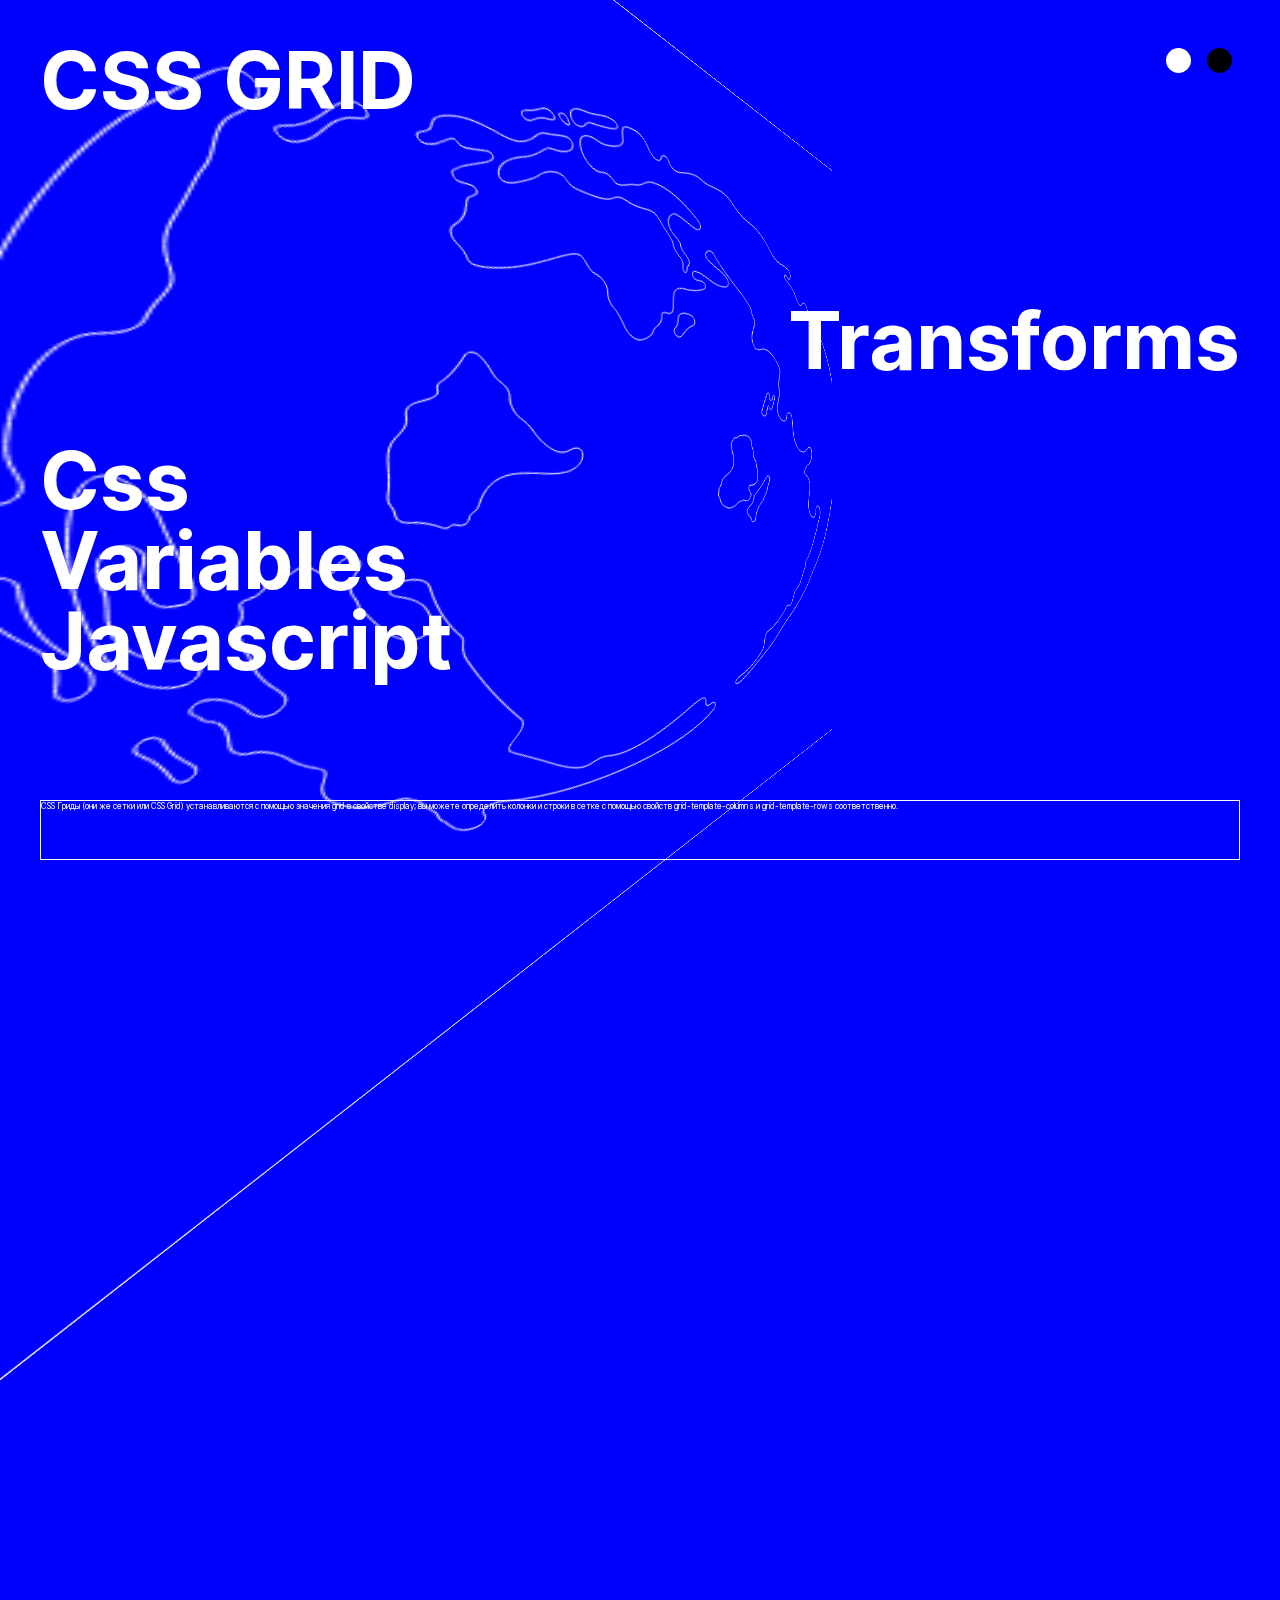
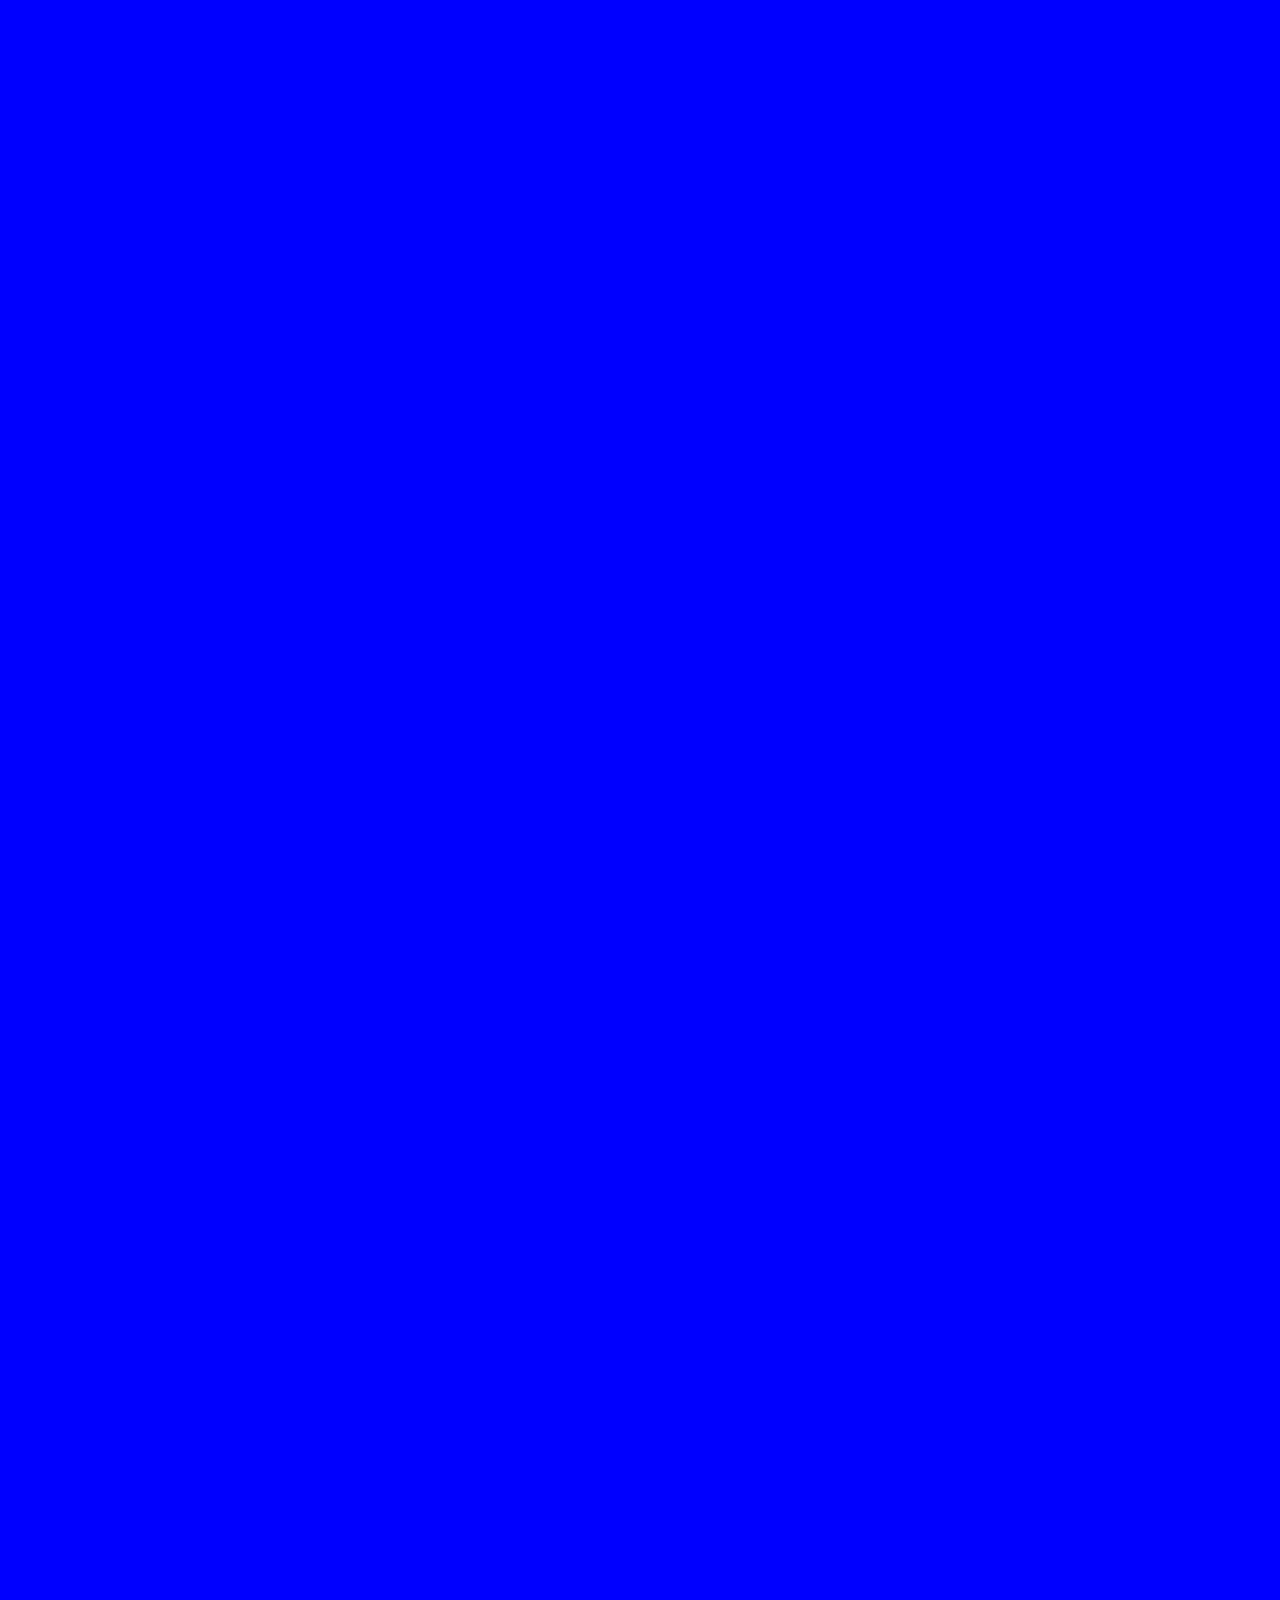
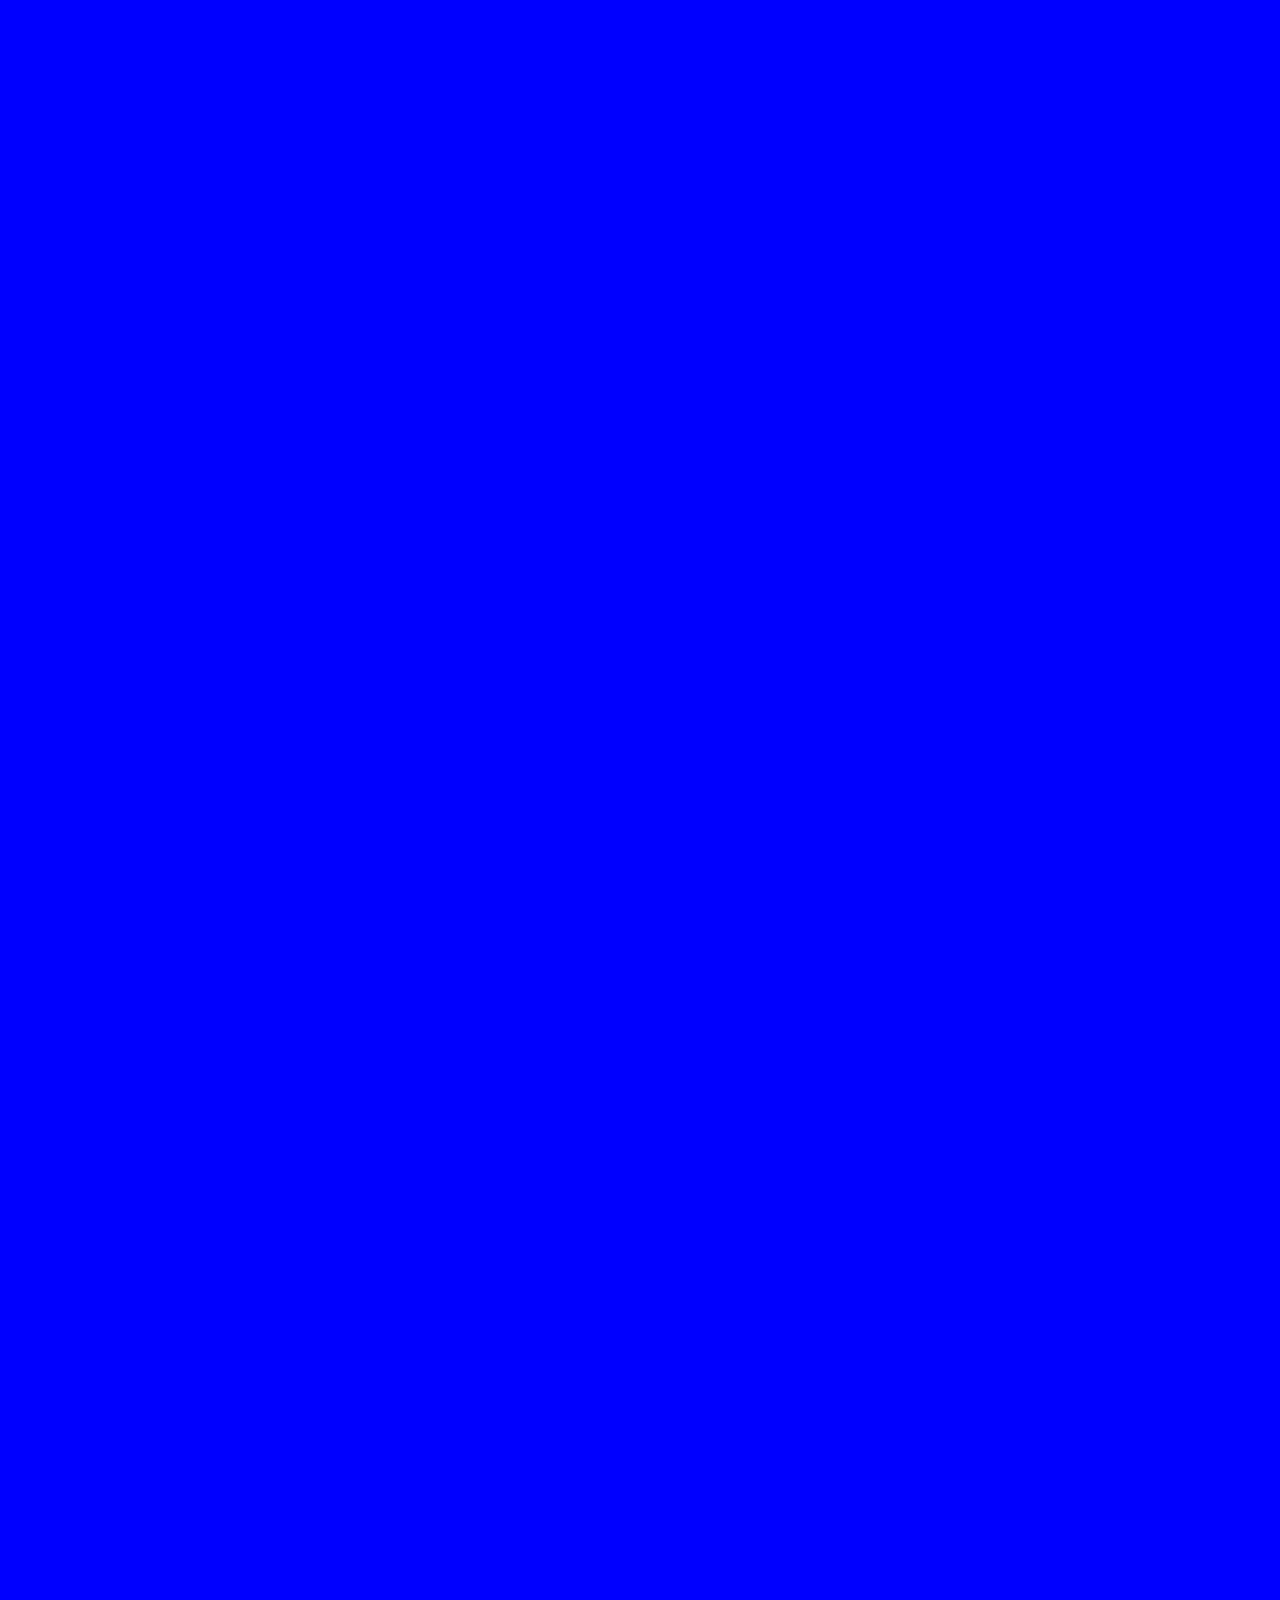
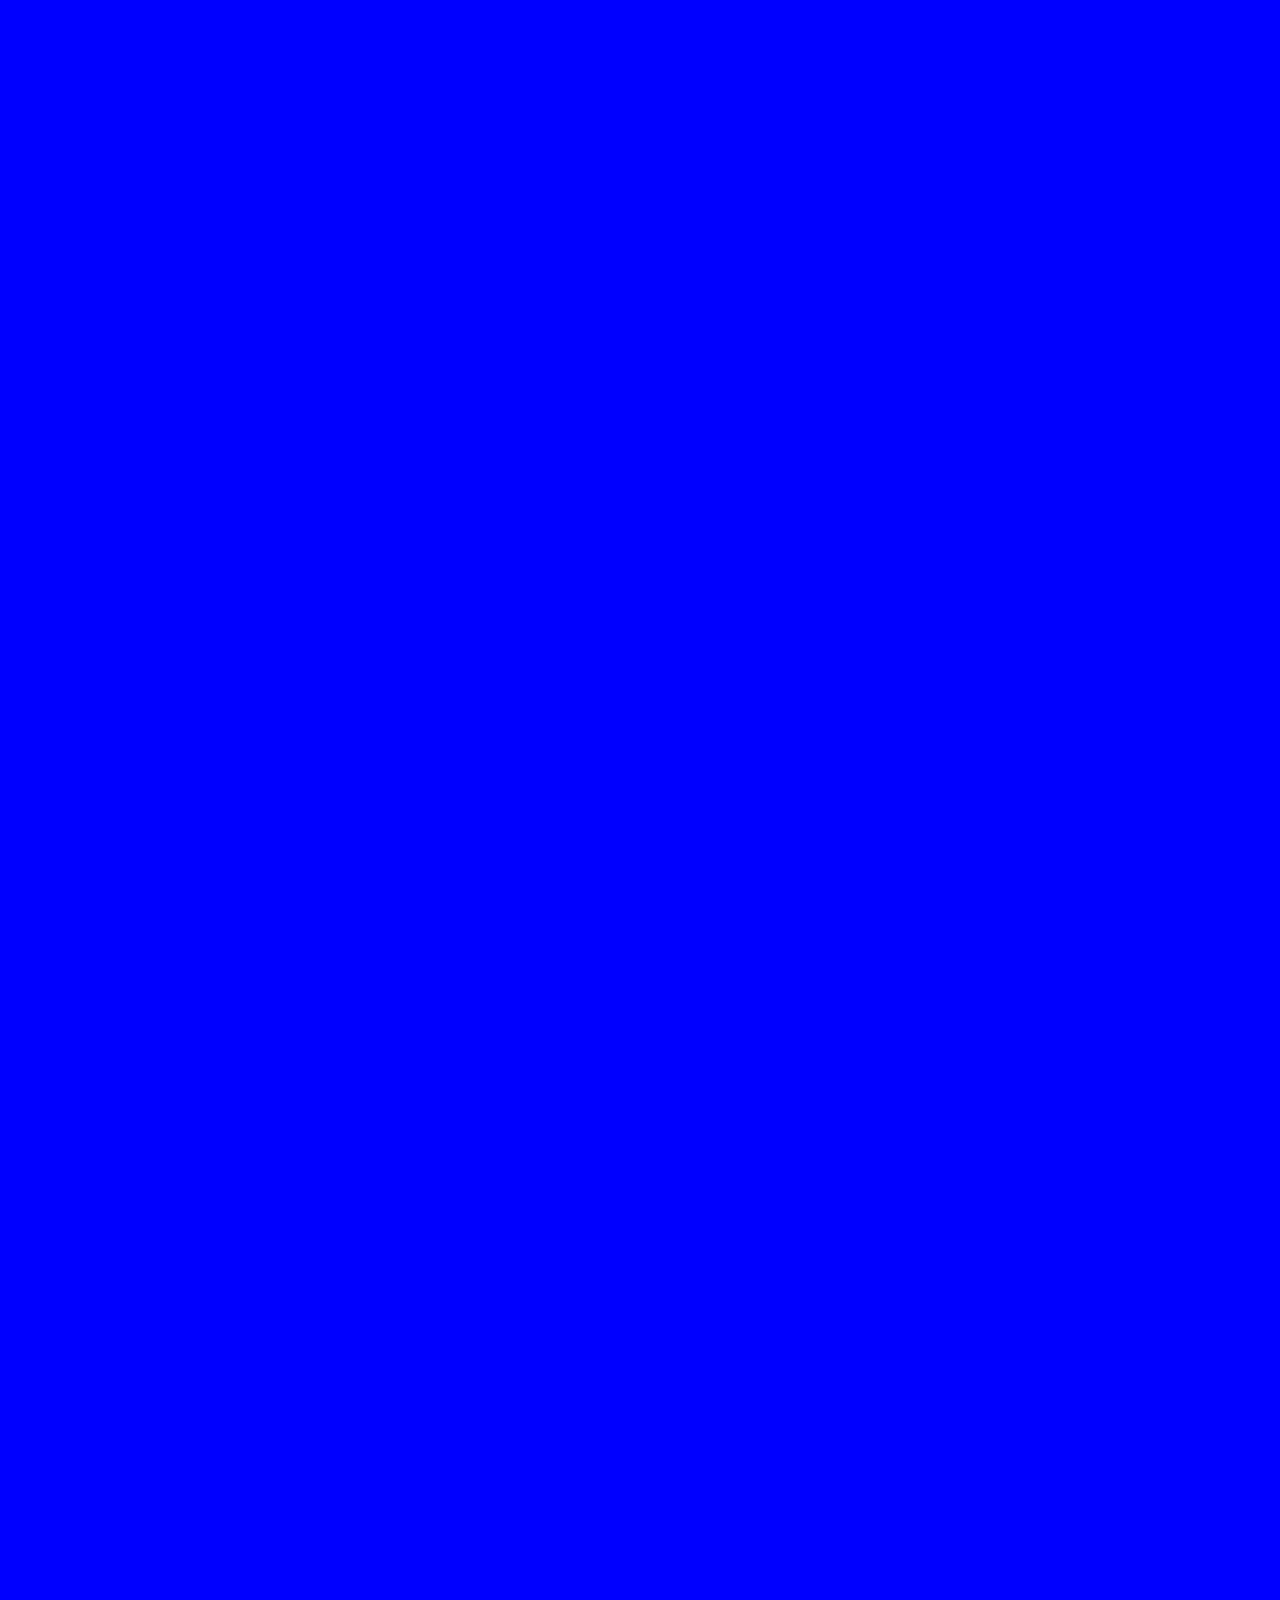
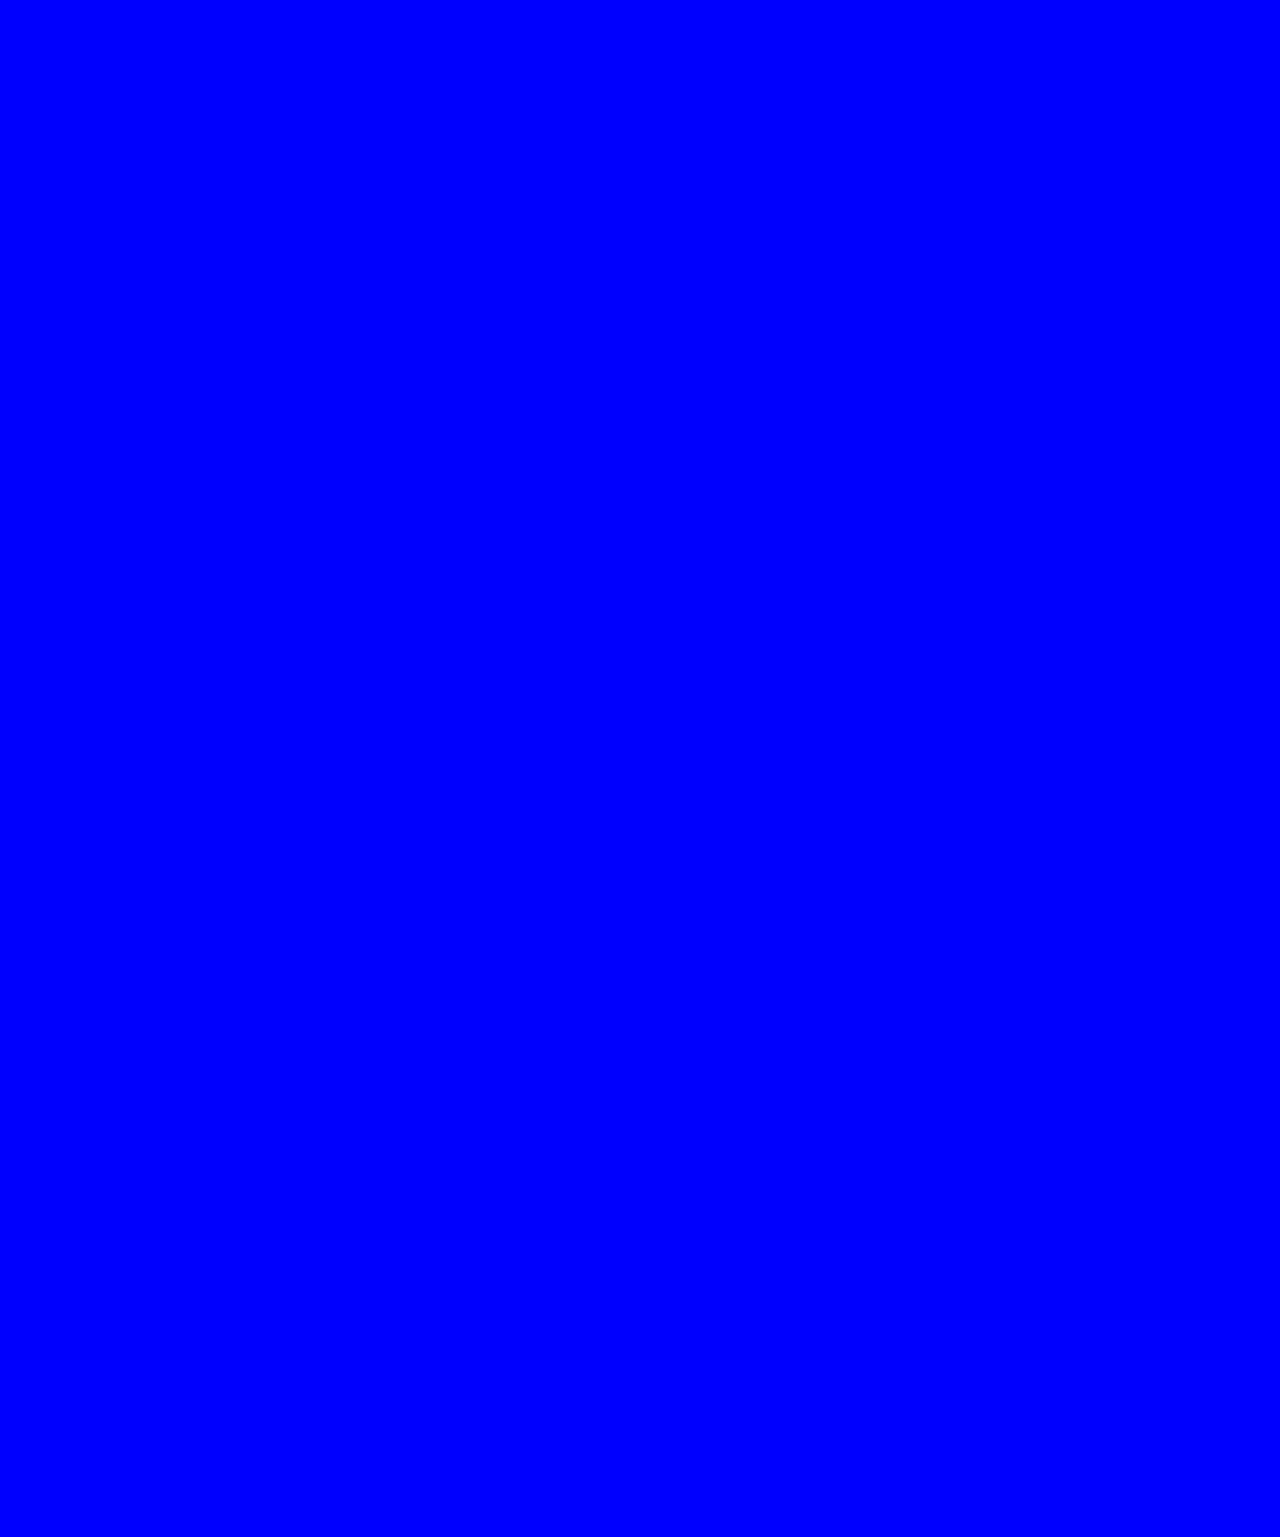
==== commit 12432dce: "Save previous untracked files" ====
--- a/3_5/index.html
+++ b/3_5/index.html
@@ -22,26 +22,18 @@
             <div>Css Variables</div>
             <div>Javascript</div>
         </div>
-        <iframe
-  src="https://carbon.now.sh/embed/?bg=rgba(171%2C%20184%2C%20195%2C%201)&t=shades-of-purple&wt=none&l=auto&ds=true&dsyoff=20px&dsblur=68px&wc=true&wa=true&pv=56px&ph=56px&ln=false&fl=1&fm=Hack&fs=14px&lh=133%25&si=false&es=2x&wm=false"
-  style="transform:scale(0.7); width:1024px; height:473px; border:0; overflow:hidden;"
-  sandbox="allow-scripts allow-same-origin">
-</iframe>
-
-</iframe>
+        <div class="description">
+            CSS Гриды (они же сетки или CSS Grid) устанавливаются с помощью значения grid в свойстве display; вы можете определить колонки и строки в сетке с помощью свойств grid-template-columns и grid-template-rows соответственно.
+    </div>
 
     </div>
     <div class="border">
-            <div class="description">
-                    CSS Гриды (они же сетки или CSS Grid) устанавливаются с помощью значения grid в свойстве display; вы можете определить колонки и строки в сетке с помощью свойств grid-template-columns и grid-template-rows соответственно.
-            </div>
             <div class="img-wrapper">
                 <svg class="earth" width="653" height="631" viewBox="0 0 653 631" fill="none" xmlns="http://www.w3.org/2000/svg">
                     <path d="M30.3579 339.442C27.0012 352.345 26.9277 378.172 32.3852 403.287C36.9321 424.215 43.1853 439.904 55.2104 445.088C67.7891 450.637 70.79 433.916 59.4723 431.988C49.1617 430.328 41.5551 419.317 39.5345 410.015C37.6141 401.179 39.6709 395.376 37.0952 385.707C35.1267 378.829 34.8138 368.67 41.6033 367.196C44.7713 366.509 48.1935 369.175 49.0026 372.896C50.0122 377.548 46.8495 382.616 48.4663 390.059C50.1848 397.965 52.7016 403.778 61.2978 401.912C69.8926 400.047 58.5242 375.895 54.3438 356.657C50.162 337.42 36.476 319.166 30.3579 339.442ZM511.634 262.304C510.781 264.925 506.959 264.779 506.353 261.989C505.848 259.663 503.935 259.591 503.435 261.648L501.18 270.903C499.927 276.045 491.226 273.062 493.281 267.259L501.107 246.568C502.561 242.356 507.288 242.305 506.388 246.883C505.188 254.449 512.178 253.905 512.424 248.496C512.42 244.115 517.802 244.895 516.348 249.107L511.634 262.304ZM261.028 20.571C261.938 24.7573 264.706 26.5906 268.778 25.7074C274.209 24.5302 272.894 18.4838 278.778 17.2064C300.5 12.4949 304.068 9.28528 303.361 6.03026C302.653 2.7739 297.371 2.45989 291.942 3.63709C286.964 4.71809 280.33 9.07817 272.434 9.81709C264.991 10.4571 259.815 14.9896 261.028 20.571ZM251.981 26.9166C254.046 29.8777 260.638 31.8566 259.829 28.1366C259.021 24.4153 256.603 22.0181 254.794 22.4096C253.435 22.7049 249.917 23.9556 251.981 26.9166ZM226.701 43.602C231.882 43.4523 232.175 36.0831 243.942 33.5309C249.824 32.2548 248.611 26.6735 243.23 25.8931C237.849 25.1128 235.892 31.3809 226.442 35.8666C220.511 39.1003 222.981 43.9227 226.701 43.602ZM370.023 177.606C370.384 185.806 364.399 186.617 365.511 191.734C366.118 194.524 368.885 196.358 372.054 195.671C376.128 194.788 379.536 184.308 387.73 180.583C394.216 177.715 391.039 169.638 385.656 168.858C380.273 168.077 369.812 167.91 370.023 177.606ZM641.143 217.163C646.297 240.882 643.234 246.417 648.436 268.177C659.8 313.927 641.682 400.648 626.434 439.508C611.535 477.804 595.657 491.964 587.925 504.355C580.192 516.745 561.049 535.51 548.132 543.669C535.216 551.828 520.546 567.186 507.527 574.88C494.511 582.574 467.669 598.625 454.999 601.373C449.568 602.552 446.896 596.799 454.49 594.664C462.082 592.53 476.764 590.319 493.095 576.063C500.683 569.546 495.185 555.155 505.243 553.459C515.3 551.764 533.494 539.539 538.765 531.09C541.928 526.02 545.056 536.056 549.525 528.269C553.993 520.481 553.536 516.198 559.617 511.47C564.09 508.064 566.353 507.069 568.365 503.048C570.223 498.098 570.818 499.153 573.319 492.22C574.917 487.788 578.953 484.871 578.799 481.982C578.645 479.095 578.14 476.77 583.768 472.14C589.396 467.509 602.14 438.932 605.651 428.917C609.161 418.904 613.783 414.005 610.202 404.066C607.78 397.288 600.843 400.253 601.704 406.397C602.566 412.542 597.997 419.863 591.402 413.501C584.706 406.676 584.595 397.445 585.844 387.921C587.092 378.398 590.499 367.918 585.312 359.303C581.432 352.353 574.442 352.895 576.599 347.558C578.755 342.22 581.871 339.109 585.843 337.759C590.718 336.215 593.878 326.764 592.058 318.392C590.947 313.276 585.564 312.495 582.098 316.17C571.448 328.221 556.748 312.904 553.413 297.555C551.391 288.254 551.382 279.49 549.968 272.978C548.149 264.607 539.599 264.515 539.556 270.854C539.569 284.001 524.626 278.477 521.796 265.453C519.572 255.221 528.163 244.592 524.682 235.119C521.606 227.508 528.435 215.312 525.661 209.095C520.67 197.029 503.759 184.626 494.91 187.52C486.062 190.415 480.732 192.058 476.948 181.189C472.862 168.927 485.023 159.471 479.031 151.517C473.692 144.397 476.307 143.342 473.588 139.549C465.127 127.849 434.48 111.765 417.814 92.2336C410.708 83.9036 400.118 96.2382 410.024 101.249C419.93 106.26 425.514 106.825 434.171 111.766C439.707 115.436 440.625 123.243 432.932 124.912C416.188 128.545 407.934 118.729 394.204 118.786C389.93 118.739 387.517 120.723 388.123 123.514C389.436 129.559 395.672 127.721 398.941 127.498C405.931 126.955 408.149 132.805 402.67 135.941C395.936 139.838 385.528 142.096 378.436 142.173C364.807 142.696 364.161 150.628 364.223 161.816C364.284 173.004 361.57 173.592 355.383 173.474C349.198 173.355 351.012 177.344 350.613 179.867C350.215 182.389 348.51 187.629 345.192 189.808C341.875 191.989 340.874 196.102 339.92 198.257C338.967 200.412 332.636 206.169 326.753 207.445C320.87 208.721 313.673 203.952 310.245 196.902C306.819 189.854 302.688 183.931 299.82 181.632C296.95 179.332 294.129 175.074 294.073 168.268C294.016 161.463 288.529 155.835 283.598 154.957C274.293 153.566 274.178 139.955 266.033 141.722C255.171 144.077 231.807 165.218 206.869 172.576C200.634 174.416 188.288 178.008 186.851 172.048C186.182 169.272 183.425 165 180.555 162.7C177.686 160.401 174.461 154.282 178.63 149.481C190.084 136.768 182.883 127.617 189.064 123.354C195.245 119.092 192.776 114.269 187.245 114.983C181.713 115.696 179.802 115.623 179.046 114.327C178.291 113.03 176.326 110.534 178.637 108.085C183.259 103.185 180.746 104.704 197.683 93.2384C206.377 87.4566 203.254 81.8031 198.025 83.9116C192.796 86.0202 190.987 86.413 186.563 87.8601C179.423 89.8952 181.075 82.2333 176.251 86.2005C171.428 90.1691 169.521 94.4784 163.84 96.6858C158.159 98.8933 155.387 92.6759 159.96 89.7348C166.243 85.9373 165.031 82.5981 166.185 79.1306C167.388 75.5148 169.046 72.666 177.59 68.3768C186.135 64.0875 196.145 64.3521 204.896 65.3743C213.648 66.3978 219.382 66.6156 225.463 61.8868C232.449 56.9615 234.552 49.2007 239.882 47.5572C247.021 45.5221 252.5 42.3847 256.572 41.5014C263.361 40.0289 265.078 47.9353 259.099 53.1292C255.43 55.8725 251.005 57.3196 246.832 57.7378C242.658 58.156 242.406 59.1849 240.799 60.5078C239.19 61.8306 232.311 71.6024 223.766 75.8916C215.322 80.6459 205.071 90.1745 206.992 99.0109C208.205 104.591 215.141 101.626 218.459 99.4451C221.777 97.2644 231.728 90.7223 236.148 84.8937C240.568 79.0652 251.978 72.6941 257.114 78.8834C261.597 84.243 265.217 83.4573 269.491 83.5041C273.766 83.5508 289.961 83.933 296.946 79.009C302.675 74.8441 304.986 72.3948 312.481 74.1773C319.977 75.9598 325.056 75.3451 334.208 73.8459C343.36 72.348 346.734 76.9726 351.317 82.7972C355.9 88.6218 362.894 92.4607 364.51 99.9021C366.329 108.274 377.798 108.708 376.197 118.795C375.249 125.332 381.362 125.316 381.33 120.604C381.288 114.584 386.452 113.649 382.876 108.093C379.954 103.37 373.751 102.577 373.258 96.5429C372.728 90.0368 360.829 89.4997 358.403 78.3369C357.09 72.2905 362.888 66.2508 365.13 65.6763C371.973 63.9258 385.152 70.5855 391.992 71.5369C398.832 72.487 401.91 65.417 395.402 61.057C389.594 57.1659 363.997 38.65 339.559 43.9521C331.412 45.7185 329.66 52.9167 320.157 54.9785C315.632 55.9606 305.281 65.0242 300.65 61.1585C297.126 58.0264 293.704 55.3607 288.125 58.0318C281.639 60.8993 271.776 54.7607 269.452 44.063C266.926 32.4352 275.523 30.5699 278.24 29.9806C280.954 29.3927 287.092 31.4691 290.713 30.6834C294.333 29.8977 310.422 25.4335 308.853 16.0332C307.736 6.53535 307.934 3.0839 314.269 1.70893C323.32 -0.255304 330.364 1.62609 335.1 10.3382C338.425 16.9218 347.735 22.6942 349.99 13.4396C351.243 8.29782 357.428 8.41674 358.991 13.4342C360.556 18.4517 367.148 20.4307 372.375 18.3234C385.344 12.5884 393.49 10.8206 400.735 13.632C413.565 18.1537 428.379 7.77936 445.63 22.1437C458.494 32.8548 469.456 33.3011 478.058 35.8172C486.209 38.4322 497.079 44.8393 507.048 55.827C511.428 60.7216 518.678 67.9144 532.509 68.3233C539.701 68.7108 545.544 72.511 546.555 77.1624C547.363 80.8824 544.314 86.4491 540.071 81.5438C535.413 76.1562 531.94 83.2943 537.785 86.2126C542.836 88.7354 550.868 93.682 555.677 100.797C558.64 105.183 560.312 109.044 563.282 111.809C566.254 114.574 568.867 113.519 571.428 110.043C574.795 105.903 581.134 108.911 584.315 121.37C586.891 131.039 596.946 129.343 609.992 147.942C618.251 159.791 634.169 185.071 641.143 217.163ZM495.842 359.723C493.881 361.608 490.969 365.65 486.95 368.956C482.929 372.264 479.614 374.444 479.414 377.895C479.218 381.348 477.459 384.163 474.143 386.344C470.826 388.525 466.353 391.931 468.822 396.752C471.088 400.643 474.358 400.42 475.267 404.606C476.177 408.792 481.458 409.107 482.108 405.558C482.406 402.571 484.309 393.879 488.127 389.642C492.547 383.813 495.113 384.717 496.115 380.604C497.116 376.489 501.54 375.042 502.339 369.998C503.09 366.913 504.193 363.266 505.951 360.45C507.706 357.634 507.918 353.462 506.155 351.898C504.948 350.699 502.47 350.978 500.611 353.329C498.752 355.679 497.8 357.836 495.842 359.723ZM424.182 367.963C423.181 372.076 426.753 373.249 427.21 377.533C427.464 380.887 435.721 388.35 444.318 386.484C452.917 384.619 450.4 381.755 457.187 380.282C459.902 379.694 462.618 379.103 464.179 379.74C465.738 380.377 470.113 380.887 472.324 377.973C473.379 376.282 475.439 374.862 474.481 372.634C473.522 370.408 471.005 367.545 471.055 365.587C471.104 363.63 471.151 361.669 473.062 361.743C474.973 361.815 480.607 361.567 483.37 359.02C485.329 357.133 486.283 354.979 485.979 353.584C484.968 348.934 486.827 346.582 485.768 343.89C483.549 338.04 483.444 333.192 481.933 330.598C481.177 329.301 478.107 326.071 478.403 323.085C478.703 320.099 477.794 315.912 476.383 313.784C475.627 312.487 475.324 311.091 475.17 308.204C474.916 304.85 471.387 297.336 459.621 299.888C457.358 300.38 455.245 299.376 453.738 301.164C452.231 302.952 449.867 302.978 448.862 302.709C446.396 302.269 447.003 305.061 444.943 306.481C442.882 307.902 442.13 310.988 443.593 315.539C447.882 328.733 447.386 335.171 444.574 339.677C440.356 346.437 434.271 346.781 429.851 352.611C426.937 356.652 428.801 358.684 425.585 361.329C423.975 362.652 424.933 364.879 424.182 367.963ZM271.192 320.311C272.708 327.287 266.329 335.001 256.825 337.063C243.702 339.911 227.854 334.583 214.73 337.428C203.869 339.785 197.037 347.598 194.032 359.938C192.529 366.108 188.505 365.033 187.957 369.048C187.509 373.53 184.192 375.709 179.965 373.703C176.291 372.065 175.945 377.011 172.17 374.907C166.181 371.336 160.496 369.16 154.762 368.944C151.392 368.699 146.915 367.724 146.255 362.51C146.05 357.197 141.822 355.192 142.522 349.684C144.516 332.692 140.381 322.389 144.445 312.741C146.352 308.431 153.033 302.112 152.071 295.503C151.312 289.824 151.962 286.274 157.993 283.505C164.026 280.735 170.26 278.895 169.047 273.315C168.542 270.989 169.143 269.397 170.299 268.173C176.178 262.516 180.396 255.756 185.263 245.447C186.669 243.194 191.04 239.323 197.135 247.741C203.127 255.694 202.275 258.315 206.906 262.18C211.537 266.046 214.508 268.811 214.463 275.151C214.419 281.491 218.299 288.442 221.722 291.108C225.144 293.775 229.324 297.738 232.346 302.927C235.369 308.115 248.915 324.658 259.771 317.918C266.86 313.458 270.383 316.59 271.192 320.311ZM76.2743 485.323C76.3318 492.13 81.2129 494.966 84.5829 495.208C87.9529 495.453 94.697 500.319 98.2729 505.874C101.849 511.429 106.48 515.296 109.903 517.961C113.326 520.628 114.635 522.292 112.681 528.56C110.576 536.324 115.463 543.542 124.17 550.906C132.877 558.27 142.185 559.661 147.566 560.441C152.947 561.221 155.215 565.112 157.53 567.045C159.845 568.977 164.684 578.155 167.1 580.552C169.517 582.951 169.17 587.895 172.14 590.66C175.111 593.424 178.138 602.994 187.497 606.809C196.855 610.624 200.018 605.554 197.096 600.829C194.829 596.938 200.308 593.801 210.976 599.279C272.869 631.146 379.578 640.426 417.525 616.609C421.645 613.767 419.633 606.852 412.493 608.888C405.353 610.925 406.303 604.221 406.266 601.718C406.238 599.839 405.63 598.463 402.16 597.756C399.695 597.317 394.092 598.029 383.433 601.315C347.937 612.424 314.999 615.674 296.634 607.483C275.601 597.923 281.71 619.487 242.394 584.672C232.477 576.111 220.448 566.545 216.37 563.045C212.293 559.546 213.949 556.265 217.97 552.958C224.301 547.2 225.202 542.624 222.482 538.83C206.718 516.438 196.037 497.815 186.309 477.036C181.419 465.435 186.546 462.862 182.518 457.404C176.525 449.452 168.765 435.552 164.622 416.482C163.207 409.971 154.808 408.384 150.281 409.367C144.85 410.544 143.093 413.361 143.598 415.686C144.81 421.267 161.054 419.691 165.299 439.224C166.815 446.201 164.456 450.609 159.929 451.59C153.141 453.064 146.849 448.097 142.368 442.738C137.887 437.378 131.085 425.705 129.674 423.576C128.263 421.446 128.563 418.46 126.195 414.104C123.826 409.747 124.424 403.774 127.838 397.675C133.36 388.199 120.631 384.142 118.73 392.834C116.775 399.101 113.203 397.928 108.721 392.571C102.227 385.601 101.238 394.706 94.4095 395.496C90.8148 395.998 89.666 398.728 88.7299 400.452C87.3645 403.037 85.1352 404.187 82.8351 404.832C81.1688 405.301 79.8435 406.06 80.2474 407.921C81.4603 413.503 80.6807 416.186 79.7272 418.34C78.775 420.495 79.2792 422.821 79.8863 425.61C80.4921 428.401 80.8478 432.219 82.6639 436.21C84.4773 440.199 83.6254 442.819 86.4993 449.5C90.5326 459.339 96.1693 463.473 97.1803 468.125C97.9881 471.846 95.4271 475.324 92.2591 476.011C89.091 476.698 85.8708 474.962 83.604 471.071C78.5637 460.962 68.5995 454.357 64.3281 458.693C61.3138 462.269 65.6413 464.739 66.4999 466.502C68.3133 470.491 69.9221 469.168 72.4389 472.032C74.9557 474.895 76.1686 480.477 76.2743 485.323ZM57.576 495.224C60.0982 502.469 68.542 497.715 63.7584 490.962C59.6288 485.04 57.009 481.711 54.9402 474.369C52.5678 465.63 42.4137 471.242 48.1039 477.799C52.5839 483.157 55.2558 488.908 57.576 495.224ZM16.1196 382.951C16.8885 397.396 21.8807 409.462 27.9748 417.88C45.2996 440.907 23.4279 447.114 25.1237 433.108C27.3155 412.665 15.3961 412.329 6.82396 390.325C1.02273 374.539 15.3546 372.891 16.1196 382.951ZM95.7173 121.207C90.1368 123.878 94.7719 132.125 101.86 127.666C113.169 120.83 113.604 103.203 128.586 98.0047C136.981 95.2093 130.935 84.8323 123.497 89.8551C114.802 95.6369 111.201 113.951 95.7173 121.207ZM1.26344 314.585C1.72481 323.252 5.29676 324.425 6.20612 328.612C7.11549 332.797 6.5672 336.812 7.173 339.602C8.18266 344.253 15.7264 344.078 16.8257 336.048C17.6254 331.005 12.7924 326.209 13.1828 314.922C14.258 284.981 24.2932 261.376 36.0588 258.824C44.2043 257.056 48.2243 253.749 49.9775 246.551C52.8326 235.704 59.2651 230.413 57.1428 220.645C55.1208 211.344 53.6056 204.367 58.8197 189.113C62.8303 177.042 65.1332 165.828 67.3905 160.955C72.5097 149.617 69.4781 135.665 77.6142 125.133C83.1895 118.079 88.1107 110.194 86.6959 103.682C85.4829 98.1009 78.1371 94.8245 71.8585 103.005C60.3563 117.675 57.9492 124.042 53.1776 130.433C25.9568 166.534 -2.01964 251.499 1.26344 314.585Z" fill="#0038FF" stroke="white" stroke-miterlimit="10"/>
                 </svg>
             </div>
-
     </div>
-
+    <script src="app.js"></script>
 </body>
 </html>--- a/3_5/style.css
+++ b/3_5/style.css
@@ -5,16 +5,18 @@
 https://developer.mozilla.org/en-US/docs/Web/CSS/calc
 
 */
-@font-face {
-    font-family: 'Inter';
-    src: url(Inter.var.woff2);
-}
 
 * {
     box-sizing: border-box;
 }
 
+@font-face {
+    font-family: 'Inter';
+    src: url(assets/Inter.var.woff2);
+}
+
 html {
+    --base-size: 8px;
     --bg-color: blue;
     --text-color: white;
     background: var(--bg-color);
@@ -26,10 +28,32 @@
 body {
     margin: 0;
     height: 100%;
+    perspective: 200px;
+    transform-style: preserve-3d;
+}
+
+.color-select {
+    grid-column-start: 4;
+    display: flex;
+    justify-content: end;
+}
+.white, .black {
+    width: 25px;
+    height: 25px;
+    cursor: pointer;
+    border-radius: 50%;
+    margin: var(--base-size);
+}
+.white {
+    background: white;
+}
+.black {
+    background: black;
 }
 
 .container {
     display: grid;
+    padding: calc(var(--base-size) * 5);
     grid-template-columns: repeat(4, 1fr);
     grid-template-rows: repeat(10, 1fr);
     grid-auto-rows: 1fr;
@@ -38,17 +62,19 @@
 
 .border {
     position: absolute;
-    padding: 40px;
+    padding: calc(var(--base-size) * 5);
     top: 20px;
     left: 20px;
-    width: calc(100% - 40px);
-    height: calc(100% - 40px);
+    width: calc(100% - calc(var(--base-size) * 5));
+    height: calc(100% - calc(var(--base-size) * 5));
     border: 1px solid var(--text-color);
     pointer-events: none;
+    transform: rotateY(20deg);
+    animation: rotate3d 200s infinite alternate linear;
 }
 
 .one, .two, .three {
-    font-size: 80px;
+    font-size: calc(var(--base-size) * 10);
     font-weight: bold;
     line-height: 100%;
 }
@@ -56,6 +82,21 @@
 .one {
     text-transform: uppercase;
     grid-column: 1/3;
+    position: relative;
+}
+.one::before {
+    display: none;
+    content: '';
+    position: absolute;
+    left: 0;
+    top: 0;
+    width: 100%;
+    height: 100%;
+    background: red;
+}
+
+.one:hover::before {
+    display: block;
 }
 
 .two {
@@ -68,8 +109,10 @@
     grid-row: 7;
 }
 
-.color-select {
-
+.description {
+    border: 1px solid white;
+    grid-column: 1/5;
+    grid-row-start: 10;
 }
 
 .description {
@@ -99,4 +142,24 @@
     to {
         transform: rotate(360deg);
     }
+}
+
+@keyframes rotate3d {
+    from {
+        transform: rotateY(0deg)
+    }
+    to {
+        transform: rotateY(360deg)
+    }
+}
+
+@media (max-width: 400px) {
+    html {
+        background: red;
+        --base-size: 5px;
+    }
+
+    .earth {
+        width: 300px;
+    }
 }